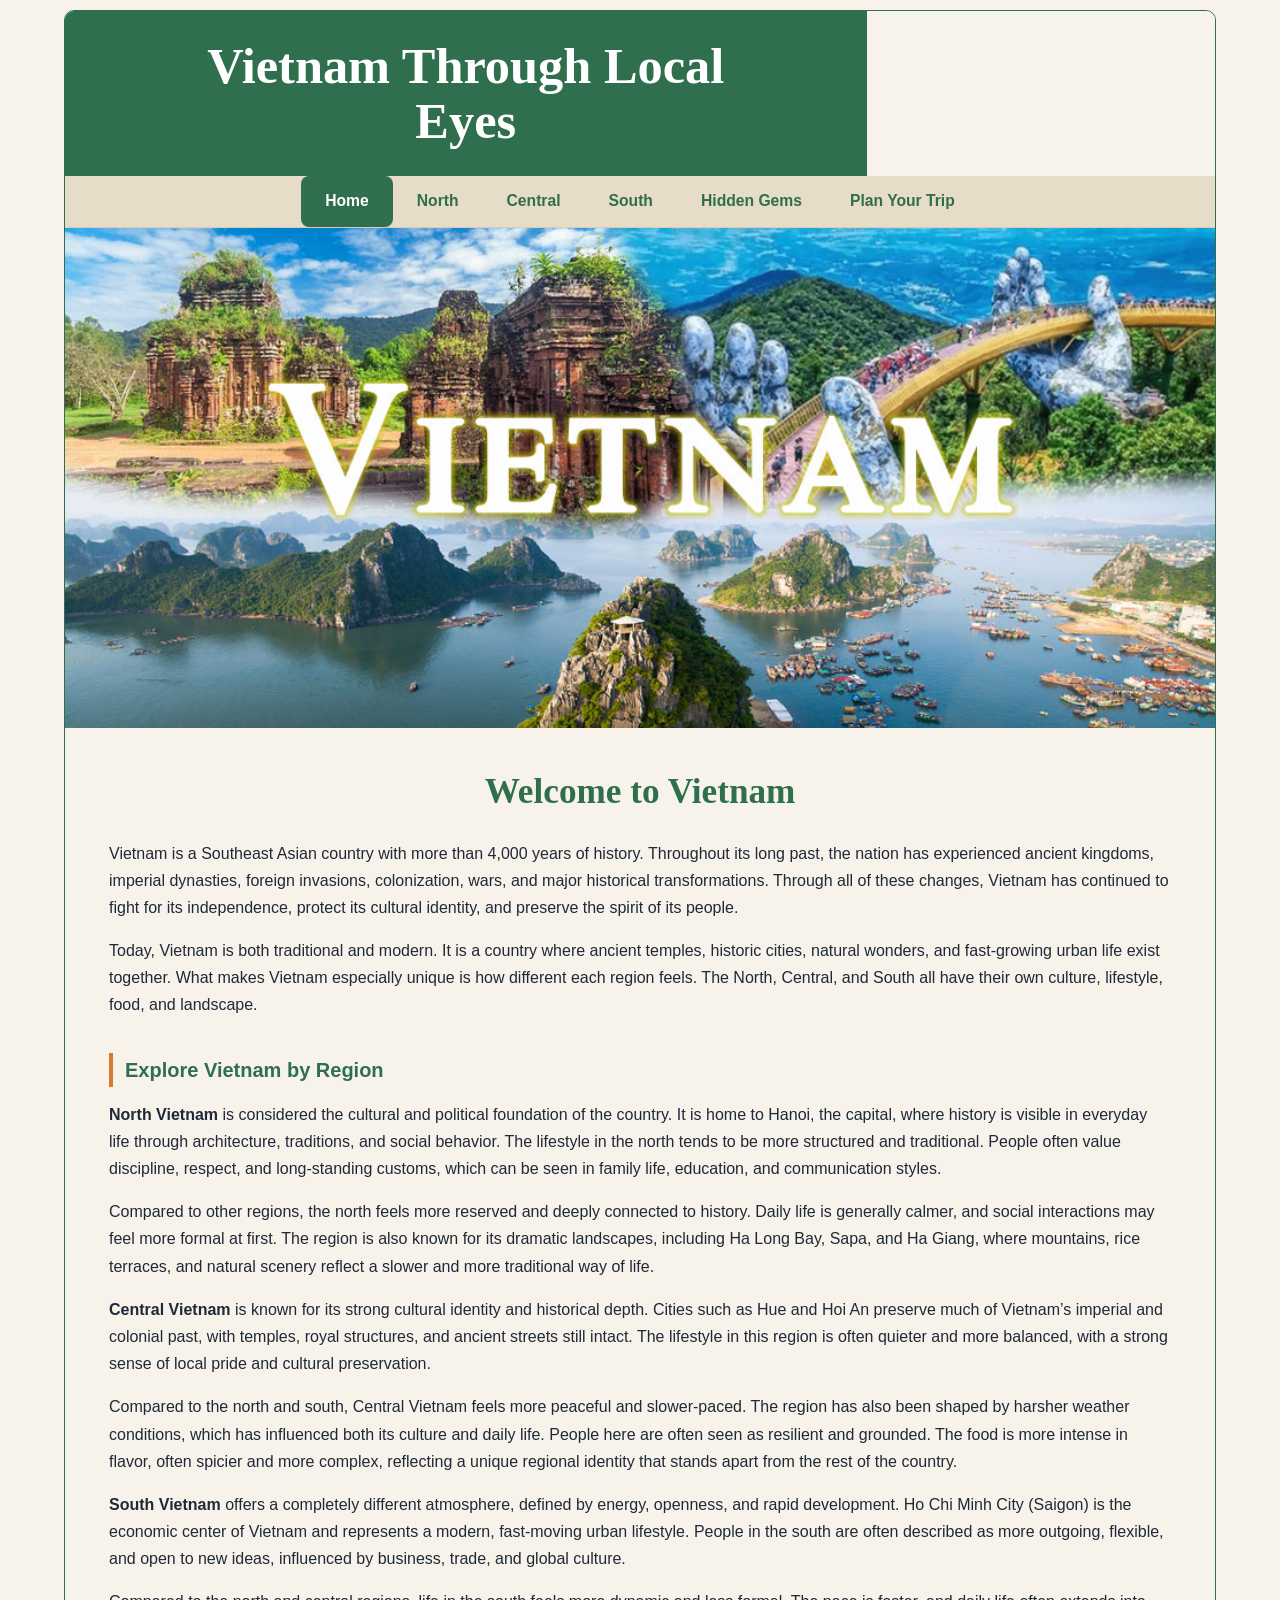
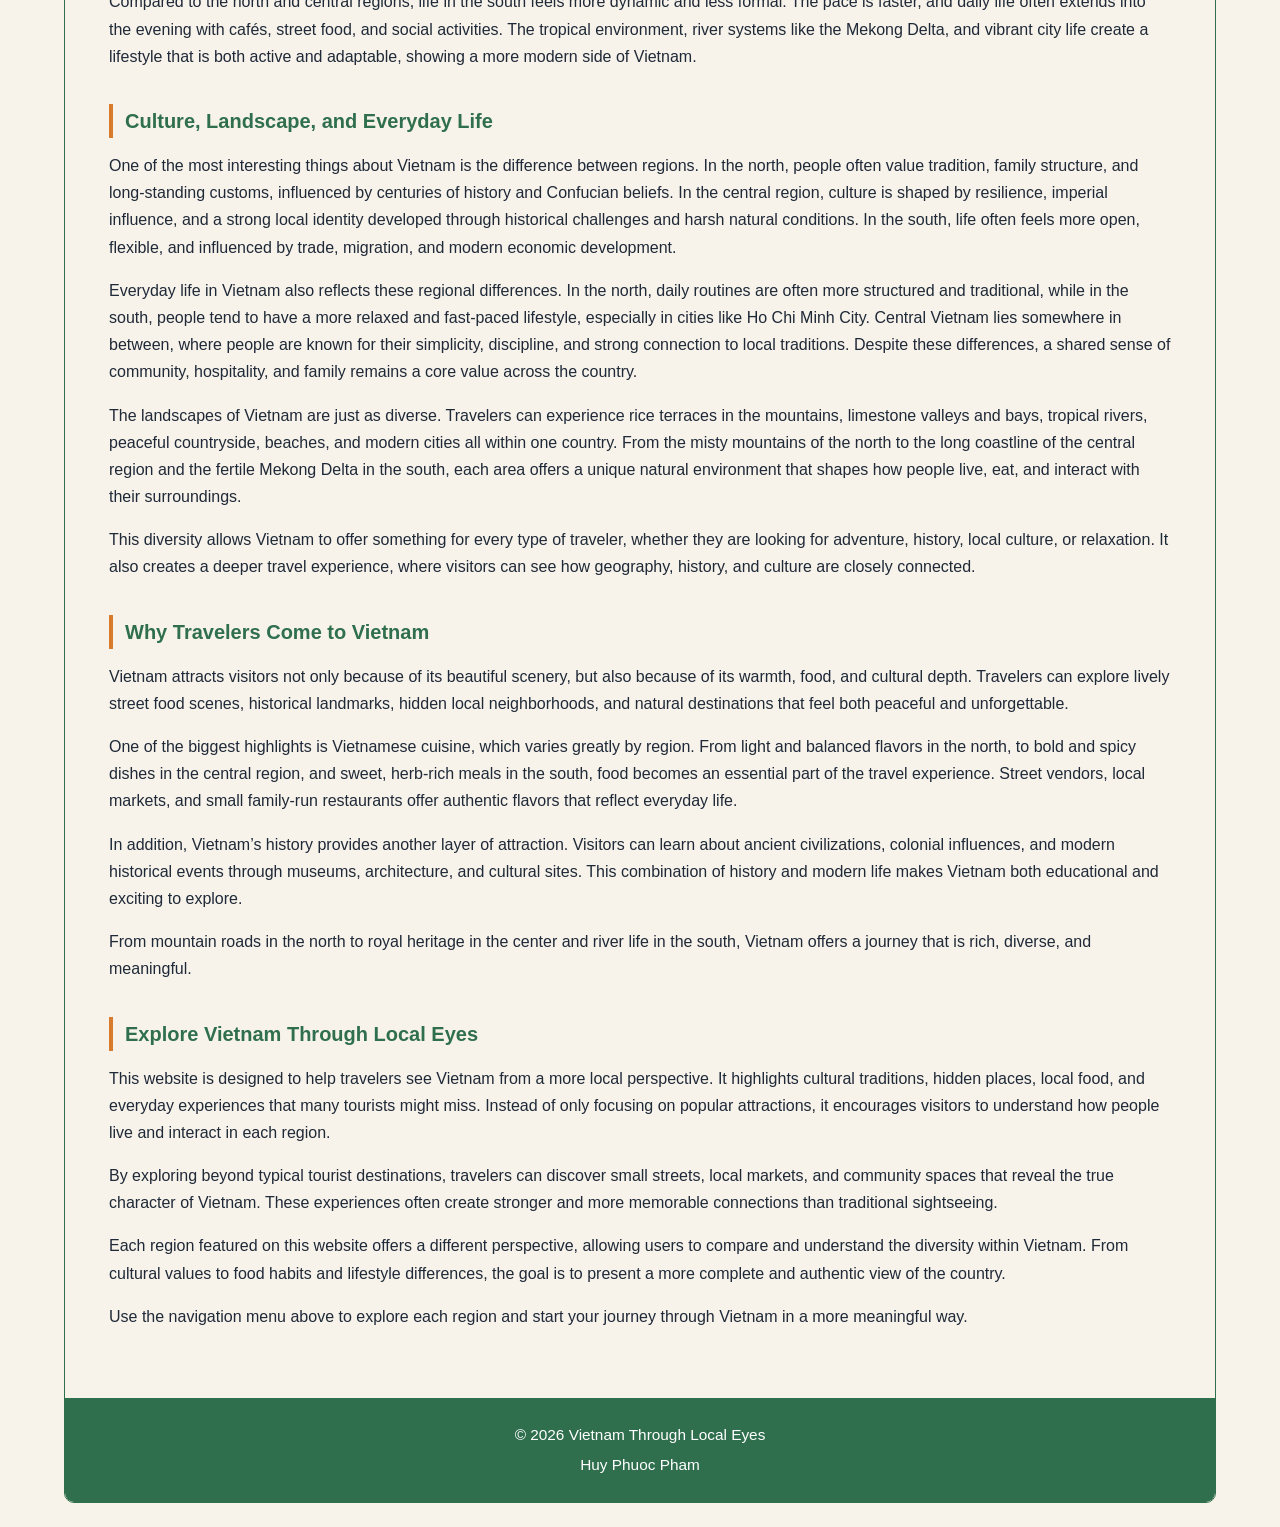
==== index.html @ 22107363 "Update index.html" ====
<!DOCTYPE html>
<html lang="en">
<head>
  <meta charset="UTF-8">
  <meta name="viewport" content="width=device-width, initial-scale=1.0">
  <title>Vietnam Through Local Eyes</title>
  <link rel="stylesheet" href="style.css">
</head>
<body>

  <div id="wrapper">

 <header>
  <div class="banner-text">
    <h1>Vietnam Through Local Eyes</h1>
  </div>
  <div class="banner-image"></div>
</header>
    <nav>
      <ul>
        <li><a href="index.html" class="active">Home</a></li>
        <li><a href="north.html">North</a></li>
        <li><a href="central.html">Central</a></li>
        <li><a href="south.html">South</a></li>
        <li><a href="hidden-gems.html">Hidden Gems</a></li>
        <li><a href="plan-trip.html">Plan Your Trip</a></li>
      </ul>
    </nav>

    <main>
      <div class="hero index-hero"></div>

      <section class="content">
        <h2>Welcome to Vietnam</h2>

        <p>
          Vietnam is a Southeast Asian country with more than 4,000 years of history.
          Throughout its long past, the nation has experienced ancient kingdoms, imperial dynasties,
          foreign invasions, colonization, wars, and major historical transformations.
          Through all of these changes, Vietnam has continued to fight for its independence,
          protect its cultural identity, and preserve the spirit of its people.
        </p>

        <p>
          Today, Vietnam is both traditional and modern. It is a country where ancient temples,
          historic cities, natural wonders, and fast-growing urban life exist together.
          What makes Vietnam especially unique is how different each region feels.
          The North, Central, and South all have their own culture, lifestyle, food, and landscape.
        </p>

        <h3>Explore Vietnam by Region</h3>

<p>
  <strong>North Vietnam</strong> is considered the cultural and political foundation of the country.
  It is home to Hanoi, the capital, where history is visible in everyday life through architecture,
  traditions, and social behavior. The lifestyle in the north tends to be more structured and traditional.
  People often value discipline, respect, and long-standing customs, which can be seen in family life,
  education, and communication styles.
</p>

<p>
  Compared to other regions, the north feels more reserved and deeply connected to history.
  Daily life is generally calmer, and social interactions may feel more formal at first.
  The region is also known for its dramatic landscapes, including Ha Long Bay, Sapa, and Ha Giang,
  where mountains, rice terraces, and natural scenery reflect a slower and more traditional way of life.
</p>


<p>
  <strong>Central Vietnam</strong> is known for its strong cultural identity and historical depth.
  Cities such as Hue and Hoi An preserve much of Vietnam’s imperial and colonial past, with temples,
  royal structures, and ancient streets still intact. The lifestyle in this region is often quieter
  and more balanced, with a strong sense of local pride and cultural preservation.
</p>

<p>
  Compared to the north and south, Central Vietnam feels more peaceful and slower-paced.
  The region has also been shaped by harsher weather conditions, which has influenced both its
  culture and daily life. People here are often seen as resilient and grounded. The food is more
  intense in flavor, often spicier and more complex, reflecting a unique regional identity that
  stands apart from the rest of the country.
</p>


<p>
  <strong>South Vietnam</strong> offers a completely different atmosphere, defined by energy,
  openness, and rapid development. Ho Chi Minh City (Saigon) is the economic center of Vietnam
  and represents a modern, fast-moving urban lifestyle. People in the south are often described
  as more outgoing, flexible, and open to new ideas, influenced by business, trade, and global culture.
</p>

<p>
  Compared to the north and central regions, life in the south feels more dynamic and less formal.
  The pace is faster, and daily life often extends into the evening with cafés, street food,
  and social activities. The tropical environment, river systems like the Mekong Delta, and
  vibrant city life create a lifestyle that is both active and adaptable, showing a more modern
  side of Vietnam.
</p>

       <h3>Culture, Landscape, and Everyday Life</h3>

<p>
  One of the most interesting things about Vietnam is the difference between regions.
  In the north, people often value tradition, family structure, and long-standing customs,
  influenced by centuries of history and Confucian beliefs. In the central region, culture is
  shaped by resilience, imperial influence, and a strong local identity developed through
  historical challenges and harsh natural conditions. In the south, life often feels more open,
  flexible, and influenced by trade, migration, and modern economic development.
</p>

<p>
  Everyday life in Vietnam also reflects these regional differences. In the north, daily routines
  are often more structured and traditional, while in the south, people tend to have a more relaxed
  and fast-paced lifestyle, especially in cities like Ho Chi Minh City. Central Vietnam lies somewhere
  in between, where people are known for their simplicity, discipline, and strong connection to local
  traditions. Despite these differences, a shared sense of community, hospitality, and family remains
  a core value across the country.
</p>

<p>
  The landscapes of Vietnam are just as diverse. Travelers can experience rice terraces in the mountains,
  limestone valleys and bays, tropical rivers, peaceful countryside, beaches, and modern cities all within
  one country. From the misty mountains of the north to the long coastline of the central region and the
  fertile Mekong Delta in the south, each area offers a unique natural environment that shapes how people live,
  eat, and interact with their surroundings.
</p>

<p>
  This diversity allows Vietnam to offer something for every type of traveler, whether they are looking for
  adventure, history, local culture, or relaxation. It also creates a deeper travel experience, where visitors
  can see how geography, history, and culture are closely connected.
</p>


<h3>Why Travelers Come to Vietnam</h3>

<p>
  Vietnam attracts visitors not only because of its beautiful scenery, but also because of its warmth,
  food, and cultural depth. Travelers can explore lively street food scenes, historical landmarks,
  hidden local neighborhoods, and natural destinations that feel both peaceful and unforgettable.
</p>

<p>
  One of the biggest highlights is Vietnamese cuisine, which varies greatly by region. From light and
  balanced flavors in the north, to bold and spicy dishes in the central region, and sweet, herb-rich meals
  in the south, food becomes an essential part of the travel experience. Street vendors, local markets, and
  small family-run restaurants offer authentic flavors that reflect everyday life.
</p>

<p>
  In addition, Vietnam’s history provides another layer of attraction. Visitors can learn about ancient
  civilizations, colonial influences, and modern historical events through museums, architecture, and
  cultural sites. This combination of history and modern life makes Vietnam both educational and exciting
  to explore.
</p>

<p>
  From mountain roads in the north to royal heritage in the center and river life in the south, Vietnam offers
  a journey that is rich, diverse, and meaningful.
</p>


<h3>Explore Vietnam Through Local Eyes</h3>

<p>
  This website is designed to help travelers see Vietnam from a more local perspective. It highlights cultural
  traditions, hidden places, local food, and everyday experiences that many tourists might miss. Instead of only
  focusing on popular attractions, it encourages visitors to understand how people live and interact in each region.
</p>

<p>
  By exploring beyond typical tourist destinations, travelers can discover small streets, local markets, and
  community spaces that reveal the true character of Vietnam. These experiences often create stronger and more
  memorable connections than traditional sightseeing.
</p>

<p>
  Each region featured on this website offers a different perspective, allowing users to compare and understand
  the diversity within Vietnam. From cultural values to food habits and lifestyle differences, the goal is to
  present a more complete and authentic view of the country.
</p>

<p>
  Use the navigation menu above to explore each region and start your journey through Vietnam in a more meaningful way.
</p>
      </section>

      <footer>
        <p>&copy; 2026 Vietnam Through Local Eyes</p>
        <p>Huy Phuoc Pham</p>
      </footer>
    </main>

  </div>

</body>
</html>
---- style.css ----
:root {
  --text: #1f2937;
  --background: #f7f3eb;
  --primary: #2f6f4e;
  --primary-dark: #24563c;
  --secondary: #e6dcc7;
  --accent: #d97b2d;
  --white: #ffffff;
  --border: #d8ccb7;
  --shadow: 0 10px 24px rgba(0, 0, 0, 0.10);
  --shadow-hover: 0 16px 30px rgba(0, 0, 0, 0.16);
  --radius: 16px;
  --radius-small: 12px;
}

/* RESET */
* {
  margin: 0;
  padding: 0;
  box-sizing: border-box;
}

/* BODY */
body {
  background-color: var(--background);
  color: var(--text);
  font-family: Arial, Helvetica, sans-serif;
  line-height: 1.7;
}
body {
    font-size: 18px;
}

.panel p {
    font-size: 17px;
}

h2 {
    font-size: 28px;
}
/* WRAPPER */
#wrapper {
  width: 90%;
  max-width: 1300px;
  margin: 10px auto 24px;
  background-color: var(--background);
  border: 1.5px solid var(--primary);
  border-radius: 10px;
  overflow: hidden;
}

/* HEADER */
header {
  display: grid;
  grid-template-columns: 2.3fr 1fr;
  min-height: 165px;
}

.banner-text {
  background-color: var(--primary);
  color: var(--white);
  display: flex;
  align-items: center;
  justify-content: center;
  padding: 24px 30px;
  text-align: center;
}

.banner-text h1 {
  font-family: Georgia, "Times New Roman", serif;
  font-size: 3.15rem;
  line-height: 1.08;
  font-weight: 700;
  max-width: 620px;
}

.banner-image {
  min-height: 165px;
 background-size: cover ;
  background-position: center center;
  background-repeat: no-repeat;
  background-color: var(--background);
}

/* INDEX HEADER IMAGE */
header .banner-image {
  background-image: url("./Image/Nightlife.jpg"); 
  background-size: cover;
   background-position: center top;
  background-repeat: no-repeat;

}

/* PAGE-SPECIFIC HEADER IMAGES */
.north-banner {
  background-image: url("./Image/hanoibanner.jpg");
 background-size: cover;
   background-position: center top;
  background-repeat: no-repeat;
}

.central-banner {
  background-image: url("./Image/central13.jpg");
 background-size: cover;
  background-position: center center;
  background-repeat: no-repeat;
}

.south-banner {
  background-image: url("./Image/saigon2.jpg");
  background-size: cover;
  background-position: center center;
  background-repeat: no-repeat;
}

.plan-banner {
  background-image: url("./Image/planyoutripbanner.jpg");
  background-size: cover;
  background-position: center center;
  background-repeat: no-repeat;
}

/* NAV */
nav {
  background-color: var(--secondary);
  border-bottom: 1.5px solid var(--border);
}

nav ul {
  list-style: none;
  display: flex;
  justify-content: center;
  align-items: center;
  flex-wrap: wrap;
}

nav ul li a {
  display: block;
  padding: 12px 24px;
  text-decoration: none;
  color: var(--primary);
  font-weight: 700;
  font-size: 0.98rem;
  transition: 0.25s ease;
  border-radius: 8px;
}

nav ul li a:hover {
  color: var(--accent);
}

nav ul li a.active {
  background-color: var(--primary);
  color: var(--white);
}

/* MAIN */
main {
  background-color: var(--background);
}

/* HERO */
.hero {
  width: 100%;
  min-height: 500px;
  background-size: cover;
  background-position: center center;
  background-repeat: no-repeat;
  background-color: var(--background);
}

/* INDEX HERO */
.index-hero {
  background-image: url("./Image/trippic.jpg");
}

/* PAGE HERO OVERRIDES */
.north-hero {
  background-image: url("./Image/hanoibanner.jpg");
background-size: cover;
  background-position: center;
  background-repeat: no-repeat;
}

.central-hero {
  background-image: url("./Image/central5.jpg");
  background-size: cover;
  background-position: center;
  background-repeat: no-repeat;
}

.south-hero {
  background-image: url("./Image/saigon1.jpg");
  background-size: cover;
  background-position: center;
  background-repeat: no-repeat;
}

.trip-hero {
  background-image: url("./Image/trippic.jpg");
  background-size: cover;
  background-position: center center;
  background-repeat: no-repeat;
}

/* CONTENT */
.content {
  padding: 34px 44px 26px;
}

.content h2 {
  text-align: center;
  color: var(--primary);
  font-family: Georgia, "Times New Roman", serif;
  font-size: 2.2rem;
  margin-bottom: 18px;
}

.content h3 {
  color: var(--primary);
  font-size: 1.25rem;
  margin-top: 34px;
  margin-bottom: 14px;
  padding-left: 12px;
  border-left: 4px solid var(--accent);
}

.content h4 {
  color: var(--primary);
  font-size: 1.15rem;
  margin-bottom: 10px;
}

.content p {
  font-size: 1rem;
  margin-bottom: 16px;
}

.intro-text {
  font-size: 1.04rem;
}

.section-title {
  color: var(--primary);
  font-size: 1.25rem;
  margin-top: 34px;
  margin-bottom: 14px;
  padding-left: 12px;
  border-left: 4px solid var(--accent);
}

/* REGION BLOCKS FOR INDEX */
.region-block {
  display: grid;
  grid-template-columns: 1.2fr 1fr;
  gap: 30px;
  margin: 36px 0;
  align-items: center;
}

.region-block.reverse {
  grid-template-columns: 1fr 1.2fr;
}

.region-block.reverse .region-text {
  order: 2;
}

.region-block.reverse .region-image {
  order: 1;
}

.region-image {
  width: 100%;
  aspect-ratio: 4 / 3;
  background-size: cover;
  background-position: center center;
  background-repeat: no-repeat;
  background-color: #ffffff;
  border: 1px solid var(--border);
  border-radius: var(--radius);
  box-shadow: var(--shadow);
  transition: box-shadow 0.35s ease;
  padding: 10px;
}

.region-image:hover {
  box-shadow: var(--shadow-hover);
}

.north-preview {
  background-image: url("./Image/North2.jpg");
}

.central-preview {
  background-image: url("./Image/central5.jpg");
}

.south-preview {
  background-image: url("./Image/Ho-Chi-Minh-City.jpg");
}

/* IMAGE LAYOUTS */
.image-grid-two,
.image-grid-three {
  display: grid;
  gap: 20px;
  margin: 24px 0 14px;
}

.image-grid-two {
  grid-template-columns: repeat(2, 1fr);
}

.image-grid-three {
  grid-template-columns: repeat(3, 1fr);
}

.feature-photo {
  margin: 26px 0 14px;
}

.photo-card {
  background-color: #fbf8f1;
  border: 1px solid var(--border);
  padding: 12px;
  border-radius: var(--radius);
  box-shadow: var(--shadow);
  transition: transform 0.35s ease, box-shadow 0.35s ease;
}

.photo-card:hover {
  transform: translateY(-4px);
  box-shadow: var(--shadow-hover);
}

.img-box {
  width: 100%;
  background-size: cover;
  background-position: center center;
  background-repeat: no-repeat;
  border: 1px solid var(--border);
  background-color: #ffffff;
  border-radius: var(--radius-small);
}

.photo-card:hover .img-box,
.feature-photo:hover .img-box {
  transform: none;
}

.image-grid-two .img-box,
.image-grid-three .img-box {
  aspect-ratio: 4 / 3;
  min-height: 260px;
}

.tall-img {
  aspect-ratio: 3 / 4;
  min-height: 420px;
}

.large-img {
  aspect-ratio: 16 / 9;
  min-height: 460px;
  width: 100%;
  display: block;
  border-radius: var(--radius);
  box-shadow: var(--shadow);
}

.feature-photo .img-box {
  border-radius: var(--radius);
  box-shadow: var(--shadow);
}

.image-caption {
  margin-top: 10px;
  font-size: 0.95rem;
  color: #374151;
}

.center-caption {
  text-align: center;
  max-width: 900px;
  margin: 10px auto 0;
}

/* IMAGE BREAKS */
.image-break {
  margin: 30px 0;
}

.image-break img {
  display: block;
  width: 100%;
  height: auto;
  border-radius: var(--radius);
  box-shadow: var(--shadow);
  border: 1px solid var(--border);
}

/* FOOTER */
footer {
  text-align: center;
  background-color: var(--primary);
  color: var(--white);
  padding: 20px 15px;
  margin-top: 26px;
}

footer p {
  margin: 4px 0;
  font-size: 0.96rem;
}

/* NORTH PAGE IMAGES */
.hanoi1 {
  background-image: url("./Image/hanoi1.jpg");
}

.hanoi2 {
  background-image: url("./Image/hanoi2.jpeg");
}

.hanoi3 {
  background-image: url("./Image/hanoi3.jpg");
}

.cityview {
  background-image: url("./Image/vietnam4.jpg");
}

.north2 {
  background-image: url("./Image/North2.jpg");
}

.north3 {
  background-image: url("./Image/north3.jpg");
}

.north4 {
  background-image: url("./Image/north4.jpg");
}

.north5 {
  background-image: url("./Image/north5.jpg");
}

.north6 {
  background-image: url("./Image/north6.jpeg");
}

.food-main {
  background-image: url("./Image/hanoifood.jpg");
}

.food2 {
  background-image: url("./Image/hanoifood2.jpg");
}

.food3 {
  background-image: url("./Image/hanoifood3.jpg");
}

.food-compare {
  background-image: url("./Image/hanoifood4.jpg");
  background-size: contain;
  background-position: center center;
  background-repeat: no-repeat;
}


/* History */
.central-temple {
  background-image: url("./Image/central12.jpg"); 
}

.central-hue {
  background-image: url("./Image/central10.jpg"); 
}

/* Food */
.central-food-main {
  background-image: url("./Image/haisan.jpg"); 
}

.central-food2 {
  background-image: url("./Image/bunbohue.jpg");
}

.central-food3 {
  background-image: url("./Image/myquang.jpg");  
}

.central-banhxeo {
  background-image: url("./Image/banhxeo.jpg"); 
}

/* Exploration */
.central3 {
  background-image: url("./Image/central3.jpg"); /
}

.central9 {
  background-image: url("./Image/central9.jpg");
}

.central13 {
  background-image: url("./Image/central13.jpg"); 
}


/* SOUTH PAGE IMAGES */
.saigon-history {
  background-image: url("./Image/saigon5.jpg");
}

.saigon-growth {
  background-image: url("./Image/saigon7.jpg");
}

.saigon-growth-extra {
  background-image: url("./Image/saigon10.jpg");
}

.saigon-daily-life {
  background-image: url("./Image/saigon4.jpg");
}

.saigon-breakfast {
  background-image: url("./Image/saigonbreakfast.jpg");
}

.saigon-lunch {
  background-image: url("./Image/saigonlunch.jpg");
}

.saigon-food-noodle {
  background-image: url("./Image/saigonfood1.jpg");
}

.saigon-food-rice {
  background-image: url("./Image/saigonfood2.jpeg");
}

.saigon-food-hotpot {
  background-image: url("./Image/saigonfood4.jpeg");
}

.saigon-famous-place {
  background-image: url("./Image/saigon9.jpg");
}
.saigon-famous-place-extra {
  background-image: url("./Image/saigon10.jpg");
}

.dinhdoclap {
  background-image: url("./Image/saigon8.jpg");
}

/* HIDDEN GEMS PAGE */
/* HIDDEN GEMS PAGE DESIGN */
.hidden-intro {
  margin-bottom: 35px;
}

.region-hidden-section {
  margin-top: 45px;
}

.gem-panel-grid {
  display: grid;
  grid-template-columns: repeat(3, 1fr);
  gap: 22px;
  margin-top: 25px;
}

.gem-panel {
  min-height: 330px;
  border-radius: 14px;
  overflow: hidden;
  background-size: cover;
  background-position: center;
  position: relative;
  box-shadow: 0 8px 20px rgba(0, 0, 0, 0.18);
  display: flex;
  align-items: flex-end;
}

.gem-panel::before {
  content: "";
  position: absolute;
  inset: 0;
  background: linear-gradient(to top, rgba(0, 0, 0, 0.78), rgba(0, 0, 0, 0.15));
}

.gem-panel-text {
  position: relative;
  z-index: 2;
  color: white;
  padding: 22px;
}

.gem-tag {
  display: inline-block;
  background-color: var(--accent);
  color: white;
  padding: 5px 10px;
  border-radius: 20px;
  font-size: 0.78rem;
  font-weight: bold;
  margin-bottom: 8px;
}

.gem-panel h4 {
  font-size: 1.35rem;
  margin-bottom: 8px;
  color: white;
}

.gem-panel p {
  color: #f5f1e8;
  font-size: 0.95rem;
  line-height: 1.5;
}
.gem-panel {
  position: relative;
  height: 250px;
  border-radius: 12px;
  overflow: hidden;
  background-size: cover;
  background-position: center;
  cursor: pointer;
}

/* DARK OVERLAY */
.gem-panel::after {
  content: "";
  position: absolute;
  inset: 0;
  background: rgba(0,0,0,0.4);
  transition: 0.3s;
}

/* TEXT CONTAINER */
.gem-panel-text {
  position: absolute;
  bottom: 0;
  padding: 15px;
  color: white;
  z-index: 2;
  width: 100%;
  transition: 0.4s;
}

/* DESCRIPTION HIDDEN */
.gem-panel-text p {
  opacity: 0;
  max-height: 0;
  overflow: hidden;
  transition: 0.4s ease;
}

/* HOVER / CLICK EFFECT */
.gem-panel:hover::after,
.gem-panel:active::after {
  background: rgba(0,0,0,0.7);
}

.gem-panel:hover .gem-panel-text,
.gem-panel:active .gem-panel-text {
  transform: translateY(-10px);
}

.gem-panel:hover p,
.gem-panel:active p {
  opacity: 1;
  max-height: 200px;
}
/* NORTH HIDDEN GEM IMAGES */
.north-gem-hanoi-hidden {
  background-image: url("./Image/hiddengem-hanoi.jpg");
}

.north-gem-food-overview {
  background-image: url("./Image/hiddengem-hanoifood5.jpg");
}

.north-gem-bunrieu {
  background-image: url("./Image/hiddengem-hanoifood4.jpg");
}

.north-gem-chaca {
  background-image: url("./Image/hiddengem-hanoifood3.jpg");
}

.north-gem-pho-local {
  background-image: url("./Image/hiddengem-hanoifood2.jpg");
}

.north-gem-phongnha {
  background-image: url("./Image/hiddengem-northregion1.jpg");
}

.north-gem-bangioc {
  background-image: url("./Image/hiddengem-northregion3.jpg");
}

.north-gem-mountain-road {
  background-image: url("./Image/hiddengem-northregion2.jpg");
}

.north-gem-babe {
  background-image: url("./Image/hiddengem-northregion4.jpg");
}

.north-gem-cathedral-cafe {
  background-image: url("./Image/hiddengem-hanoi3.jpg");
}

.north-gem-hidden-bar {
  background-image: url("./Image/hiddengem-hanoi2.jpg");
}

.north-gem-village-life {
  background-image: url("./Image/hiddengem-northregion.jpg");
}
/* CENTRAL HIDDEN GEM IMAGES */
.central-gem-food-overview {
  background-image: url("./Image/hiddemgem-centralfood.jpg");
}

.central-gem-trang-an {
  background-image: url("./Image/hiddengem-central5.jpg");
}

.central-gem-island {
  background-image: url("./Image/hiddengem-central4.jpg");
}

.central-gem-hue-citadel {
  background-image: url("./Image/hiddengem-central6.jpg");
}

.central-gem-waterfall {
  background-image: url("./Image/hiddengem-central3.jpg");
}

.central-gem-fishing-village {
  background-image: url("./Image/hiddengem-central2.jpg");
}

.central-gem-mi-quang {
  background-image: url("./Image/hiddemgem-centralfood5.jpg");
}

.central-gem-central-food {
  background-image: url("./Image/hiddemgem-centralfood4.jpg");
}

.central-gem-seafood {
  background-image: url("./Image/hiddemgem-centralfood3.jpg");
}

.central-gem-local-feast {
  background-image: url("./Image/hiddemgem-centralfood2.jpg");
}

.central-gem-rock-coast {
  background-image: url("./Image/hiddengem-central.jpg");
}
/* SOUTH HIDDEN GEMS */

.south-gem-streetfood {
  background-image: url("./Image/hiddemgem-south15.jpg");
}

.south-gem-seafood {
  background-image: url("./Image/hiddemgem-south14.jpg");
}

.south-gem-food-variety {
  background-image: url("./Image/hiddemgem-south16.jpg");
}

.south-gem-breakfast {
  background-image: url("./Image/hiddemgem-south17.jpg");
}

.south-gem-dining {
  background-image: url("./Image/hiddemgem-south13.jpg");
}

.south-gem-nightlife {
  background-image: url("./Image/hiddemgem-south12.jpg");
}

.south-gem-bar {
  background-image: url("./Image/hiddemgem-south10.jpg");
}

.south-gem-rooftop {
  background-image: url("./Image/hiddemgem-south11.jpg");
}

.south-gem-phuquoc {
  background-image: url("./Image/hiddemgem-south4.jpg");
}

.south-gem-waterfall {
  background-image: url("./Image/hiddemgem-south5.jpg");
}

.south-gem-dalat {
  background-image: url("./Image/hiddemgem-south7.jpg");
}

.south-gem-floating {
  background-image: url("./Image/hiddemgem-south6.jpg");
}

.south-gem-mekong {
  background-image: url("./Image/hiddemgem-south2.jpg");
}

.south-gem-island {
  background-image: url("./Image/hiddemgem-south3.jpg");
}

.south-gem-coast {
  background-image: url("./Image/hiddemgem-south.jpg");
}

.south-gem-bodega {
  background-image: url("./Image/hiddemgem-south8.jpg");
}

.south-gem-bar2 {
  background-image: url("./Image/hiddemgem-south9.jpg");
}

.south-gem-party {
  background-image: url("./Image/hiddemgem-south19.jpg");
}

.south-gem-nightcity {
  background-image: url("./Image/hiddemgem-south18.jpg");
}
@media (max-width: 900px) {
  .gem-panel-grid {
    grid-template-columns: repeat(2, 1fr);
  }
}

@media (max-width: 600px) {
  .gem-panel-grid {
    grid-template-columns: 1fr;
  }
}
/* RESPONSIVE */
@media (max-width: 900px) {
  .gem-panel-grid {
    grid-template-columns: repeat(2, 1fr);
  }
}

@media (max-width: 650px) {
  .gem-panel-grid {
    grid-template-columns: 1fr;
  }

  .gem-panel {
    min-height: 240px;
  }
}

/* VIDEO SECTION */
.video-section {
  margin: 42px 0 18px;
}

.video-card {
  background-color: #fbf8f1;
  border: 1px solid var(--border);
  padding: 14px;
  border-radius: var(--radius);
  box-shadow: var(--shadow);
}

.video-card iframe {
  width: 100%;
  aspect-ratio: 16 / 9;
  border: none;
  border-radius: var(--radius-small);
  box-shadow: var(--shadow);
}

.video-caption {
  margin-top: 12px;
  font-size: 0.95rem;
  color: #374151;
  text-align: center;
}

/* PLAN YOUR TRIP FORM */
.trip-form {
  margin-top: 20px;
  background-color: #fbf8f1;
  border: 1px solid var(--border);
  border-radius: var(--radius);
  padding: 24px;
  box-shadow: var(--shadow);
}

.form-row {
  display: flex;
  flex-direction: column;
  margin-bottom: 18px;
}

.form-row label {
  font-weight: 700;
  color: var(--primary);
  margin-bottom: 8px;
}

.form-row input,
.form-row select,
.form-row textarea {
  padding: 12px 14px;
  border: 1px solid var(--border);
  border-radius: 10px;
  font-size: 1rem;
  font-family: Arial, Helvetica, sans-serif;
  background-color: #ffffff;
}

.form-row textarea {
  resize: vertical;
}

.checkbox-group {
  display: grid;
  grid-template-columns: repeat(2, minmax(140px, 1fr));
  gap: 10px 18px;
  padding: 6px 0;
}

.checkbox-group label {
  font-weight: 400;
  color: var(--text);
  margin-bottom: 0;
  display: flex;
  align-items: center;
  gap: 8px;
}

.form-row button {
  background-color: var(--primary);
  color: var(--white);
  border: none;
  padding: 12px 18px;
  border-radius: 10px;
  font-size: 1rem;
  font-weight: 700;
  cursor: pointer;
  transition: 0.25s ease;
}

.form-row button:hover {
  background-color: var(--accent);
}

/* RESPONSIVE */
@media (max-width: 1100px) {
  .content {
    padding: 30px 28px 22px;
  }

  .banner-text h1 {
    font-size: 2.7rem;
  }

  .hero {
    min-height: 330px;
  }

  .large-img {
    min-height: 360px;
  }

  .tall-img {
    min-height: 360px;
  }
}

@media (max-width: 900px) {
  header {
    grid-template-columns: 1fr;
  }

  .banner-text {
    min-height: 140px;
    padding: 24px 18px;
  }

  .banner-image {
    min-height: 190px;
  }

  .image-grid-two,
  .image-grid-three,
  .region-block,
  .region-block.reverse {
    grid-template-columns: 1fr;
  }

  .region-block.reverse .region-text,
  .region-block.reverse .region-image {
    order: unset;
  }

  .hero {
    min-height: 280px;
  }

  .content h2 {
    font-size: 1.9rem;
  }

  .image-grid-two .img-box,
  .image-grid-three .img-box {
    min-height: 240px;
  }
}

@media (max-width: 700px) {
  #wrapper {
    width: 95%;
  }

  .checkbox-group {
    grid-template-columns: 1fr;
  }

  .banner-text h1 {
    font-size: 2.15rem;
  }

  nav ul li a {
    padding: 11px 14px;
    font-size: 0.93rem;
  }

  .content {
    padding: 24px 18px 18px;
  }

  .content h3 {
    font-size: 1.1rem;
  }

  .hero {
    min-height: 220px;
  }

  .image-grid-two .img-box,
  .image-grid-three .img-box {
    aspect-ratio: 4 / 3;
    min-height: 210px;
  }

  .tall-img {
    aspect-ratio: 3 / 4;
    min-height: 280px;
  }

  .large-img {
    min-height: 260px;
  }

  .region-image {
    aspect-ratio: 4 / 3;
    min-height: 220px;
  }
}
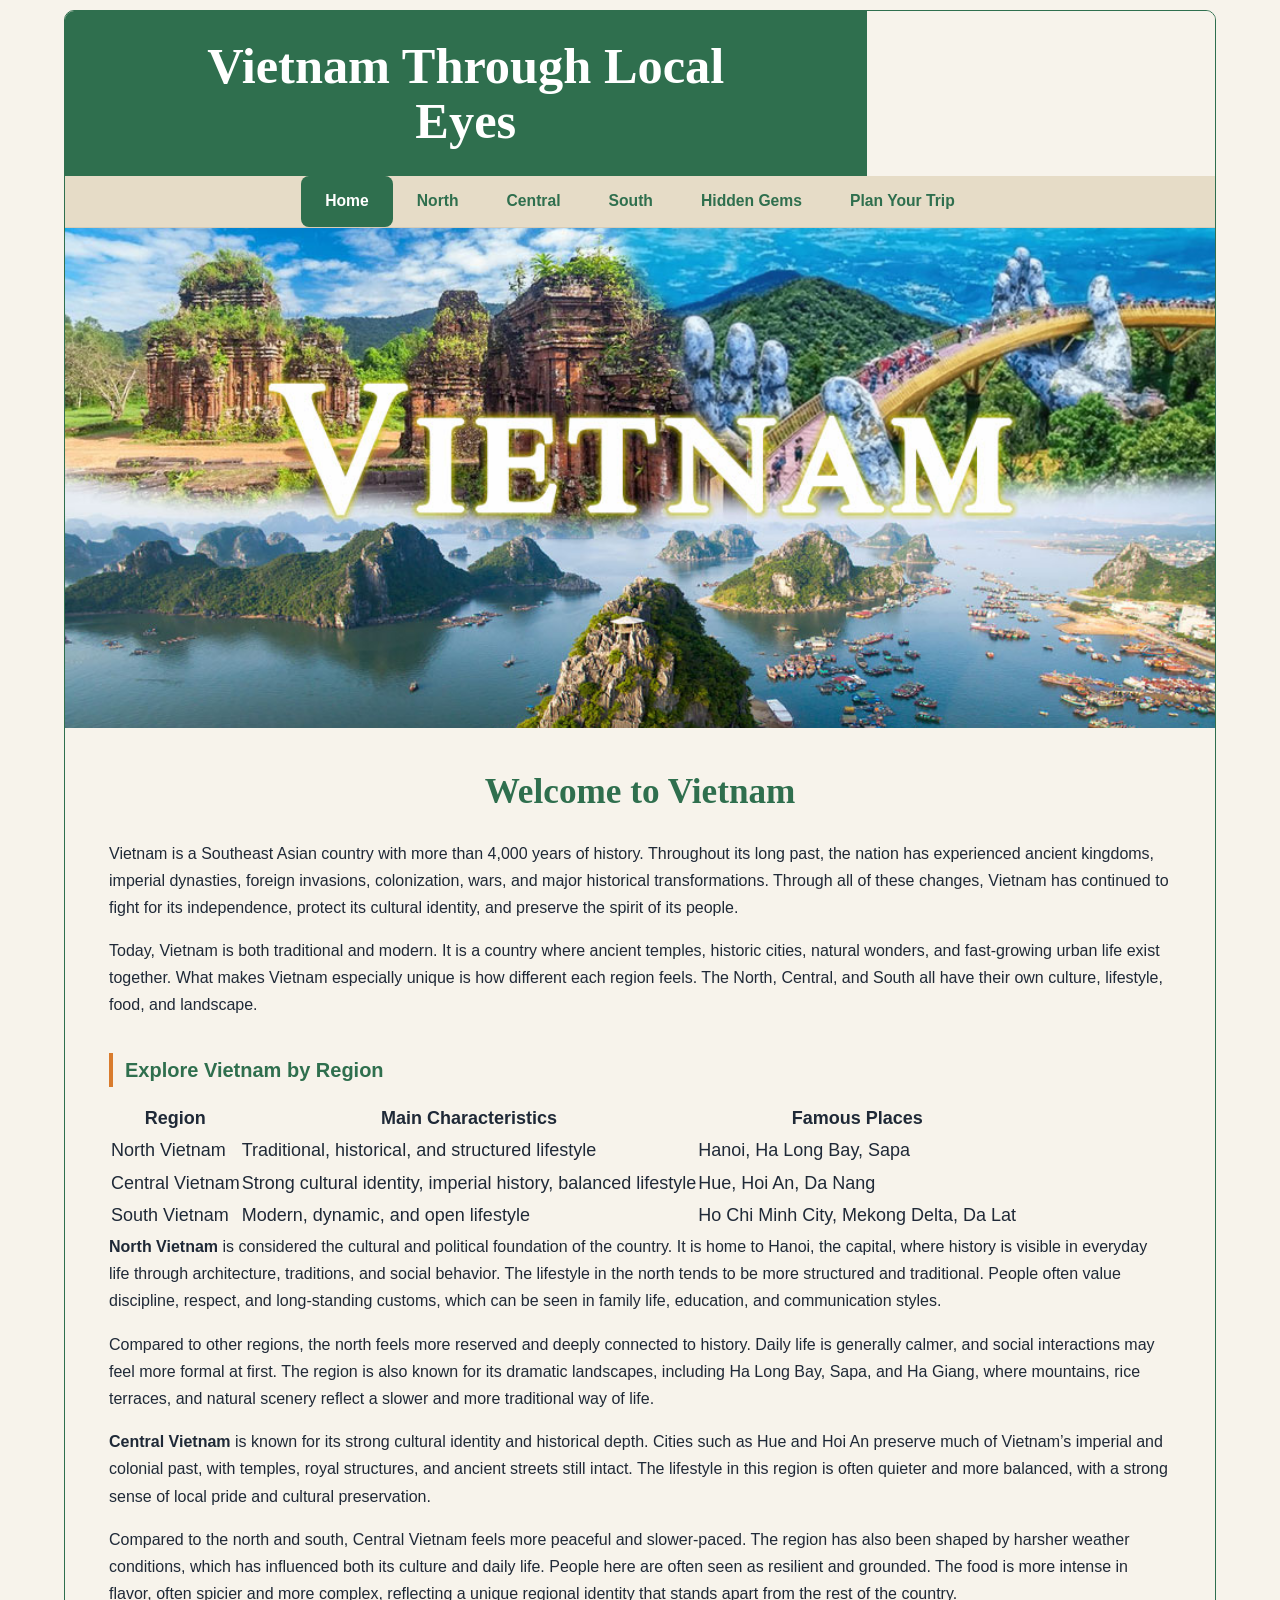
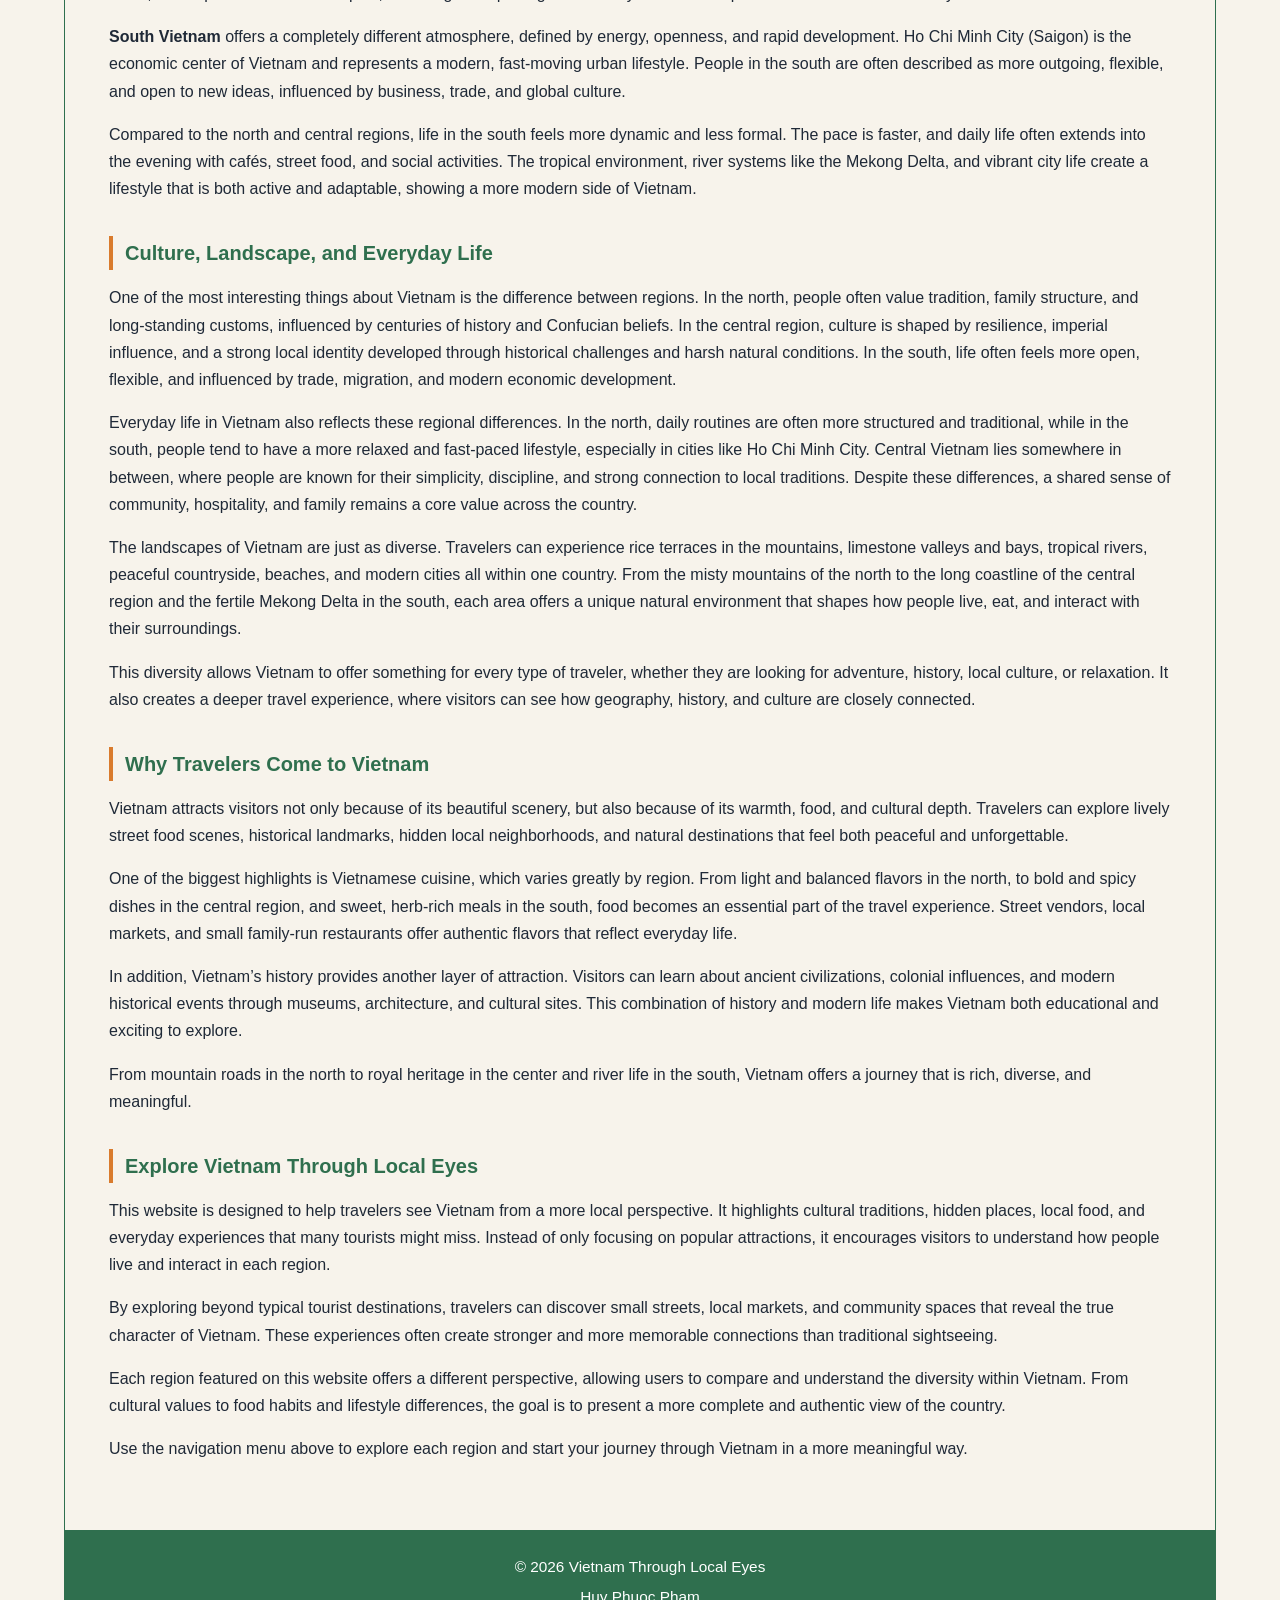
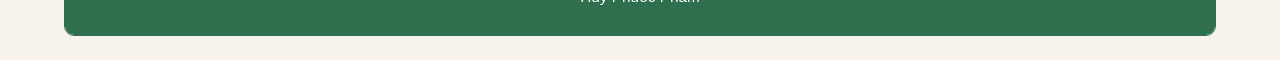
==== commit 171d1f4a: "Add region table for exploring Vietnam Added a table to explore different regions of Vietnam with th" ====
--- a/index.html
+++ b/index.html
@@ -49,7 +49,31 @@
         </p>
 
         <h3>Explore Vietnam by Region</h3>
-
+<table class="region-table">
+  <tr>
+    <th>Region</th>
+    <th>Main Characteristics</th>
+    <th>Famous Places</th>
+  </tr>
+
+  <tr>
+    <td>North Vietnam</td>
+    <td>Traditional, historical, and structured lifestyle</td>
+    <td>Hanoi, Ha Long Bay, Sapa</td>
+  </tr>
+
+  <tr>
+    <td>Central Vietnam</td>
+    <td>Strong cultural identity, imperial history, balanced lifestyle</td>
+    <td>Hue, Hoi An, Da Nang</td>
+  </tr>
+
+  <tr>
+    <td>South Vietnam</td>
+    <td>Modern, dynamic, and open lifestyle</td>
+    <td>Ho Chi Minh City, Mekong Delta, Da Lat</td>
+  </tr>
+</table>
 <p>
   <strong>North Vietnam</strong> is considered the cultural and political foundation of the country.
   It is home to Hanoi, the capital, where history is visible in everyday life through architecture,
--- a/style.css
+++ b/style.css
@@ -509,7 +509,10 @@
 .central13 {
   background-image: url("./Image/central13.jpg"); 
 }
-
+.large-two .img-box {
+  aspect-ratio: 16 / 9;
+  min-height: 380px;
+}
 
 /* SOUTH PAGE IMAGES */
 .saigon-history {
@@ -558,7 +561,21 @@
 .dinhdoclap {
   background-image: url("./Image/saigon8.jpg");
 }
-
+.south3 {
+  background-image: url("./Image/southvietnam5.jpg");
+}
+
+.south4 {
+  background-image: url("./Image/southvietnam4.jpg");
+}
+
+.south2 {
+  background-image: url("./Image/southvietnam2.jpg");
+}
+
+.south1 {
+  background-image: url("./Image/southvietnam1.jpg");
+}
 /* HIDDEN GEMS PAGE */
 /* HIDDEN GEMS PAGE DESIGN */
 .hidden-intro {
@@ -571,7 +588,7 @@
 
 .gem-panel-grid {
   display: grid;
-  grid-template-columns: repeat(3, 1fr);
+  grid-template-columns: repeat(2, 1fr);
   gap: 22px;
   margin-top: 25px;
 }
@@ -626,20 +643,24 @@
 }
 .gem-panel {
   position: relative;
-  height: 250px;
+  height: 360px;
   border-radius: 12px;
   overflow: hidden;
   background-size: cover;
   background-position: center;
   cursor: pointer;
 }
-
+@media (max-width: 768px) {
+  .gem-panel-grid {
+    grid-template-columns: 1fr;
+  }
+}
 /* DARK OVERLAY */
 .gem-panel::after {
   content: "";
   position: absolute;
   inset: 0;
-  background: rgba(0,0,0,0.4);
+  background: rgba(0,0,0,0.2);
   transition: 0.3s;
 }
 
@@ -695,7 +716,7 @@
   background-image: url("./Image/hiddengem-hanoifood3.jpg");
 }
 
-.north-gem-pho-local {
+.north-gem-buncha {
   background-image: url("./Image/hiddengem-hanoifood2.jpg");
 }
 
@@ -847,6 +868,7 @@
 .south-gem-nightcity {
   background-image: url("./Image/hiddemgem-south18.jpg");
 }
+
 @media (max-width: 900px) {
   .gem-panel-grid {
     grid-template-columns: repeat(2, 1fr);
@@ -875,9 +897,9 @@
   }
 }
 
-/* VIDEO SECTION */
+/* VIDEO DESIGN */
 .video-section {
-  margin: 42px 0 18px;
+  margin: 40px 0 20px;
 }
 
 .video-card {
@@ -888,21 +910,20 @@
   box-shadow: var(--shadow);
 }
 
-.video-card iframe {
+.video-card video {
   width: 100%;
-  aspect-ratio: 16 / 9;
-  border: none;
+  height: auto;
   border-radius: var(--radius-small);
   box-shadow: var(--shadow);
+  display: block;
 }
 
 .video-caption {
-  margin-top: 12px;
+  margin-top: 10px;
   font-size: 0.95rem;
   color: #374151;
   text-align: center;
 }
-
 /* PLAN YOUR TRIP FORM */
 .trip-form {
   margin-top: 20px;
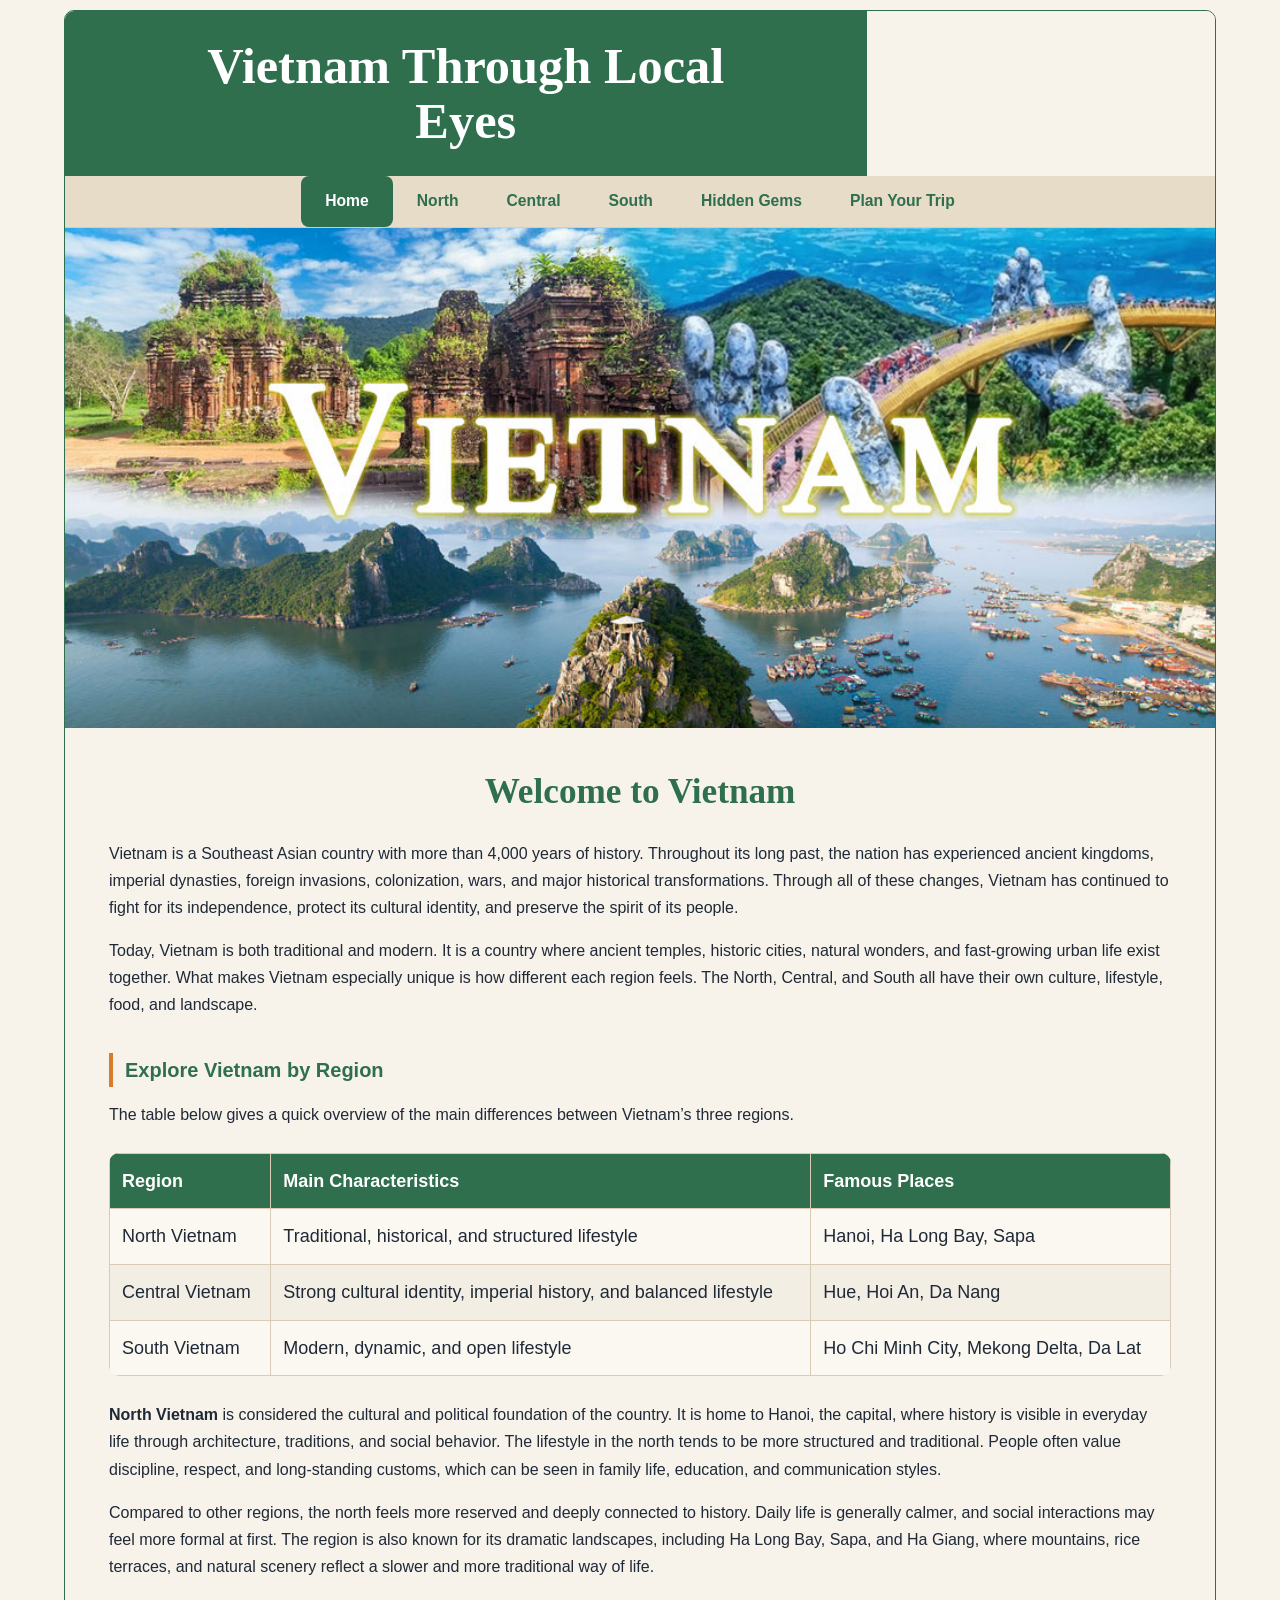
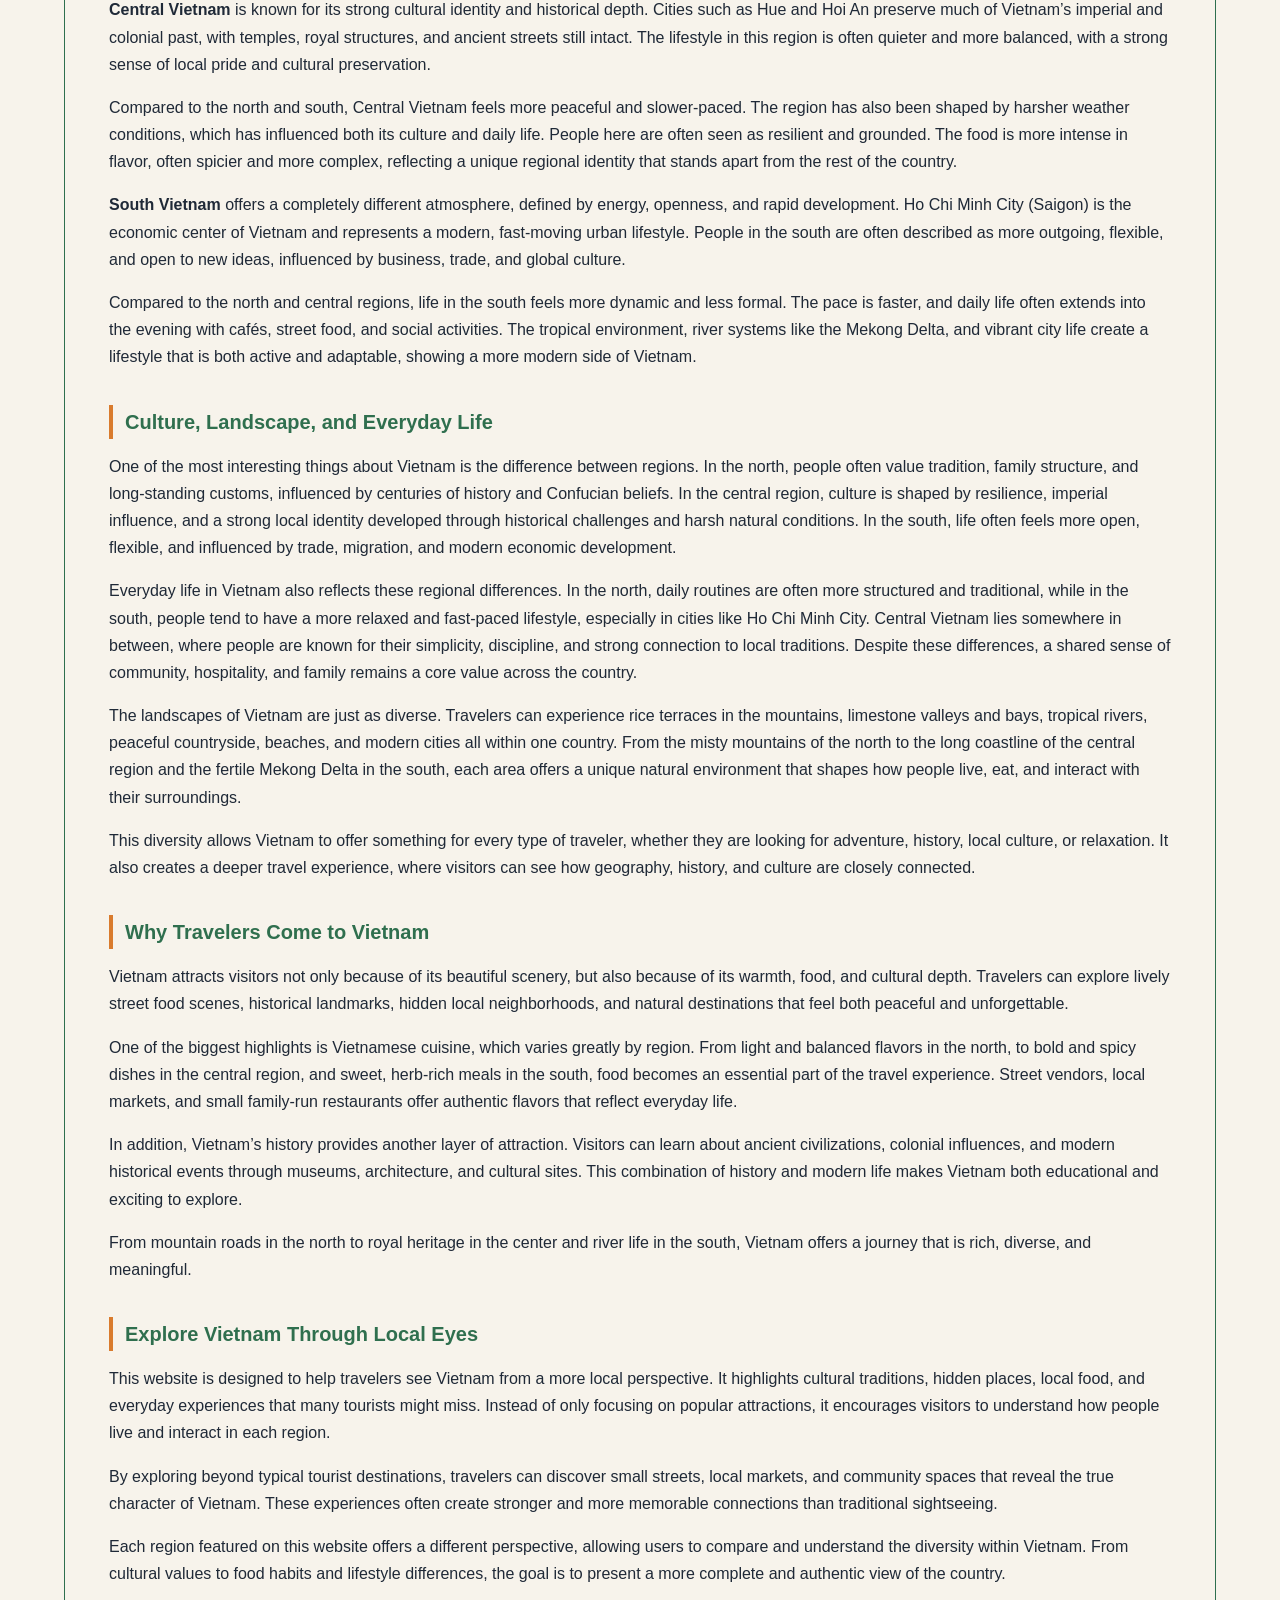
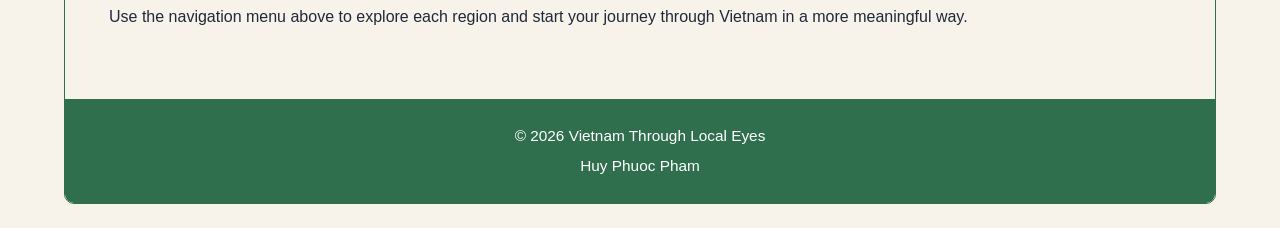
==== commit 4f540aab: "Add table comparing Vietnam's regions Added a table to compare the main characteristics and famous p" ====
--- a/index.html
+++ b/index.html
@@ -49,30 +49,39 @@
         </p>
 
         <h3>Explore Vietnam by Region</h3>
+
+<p>
+  The table below gives a quick overview of the main differences between Vietnam’s three regions.
+</p>
+
 <table class="region-table">
-  <tr>
-    <th>Region</th>
-    <th>Main Characteristics</th>
-    <th>Famous Places</th>
-  </tr>
-
-  <tr>
-    <td>North Vietnam</td>
-    <td>Traditional, historical, and structured lifestyle</td>
-    <td>Hanoi, Ha Long Bay, Sapa</td>
-  </tr>
-
-  <tr>
-    <td>Central Vietnam</td>
-    <td>Strong cultural identity, imperial history, balanced lifestyle</td>
-    <td>Hue, Hoi An, Da Nang</td>
-  </tr>
-
-  <tr>
-    <td>South Vietnam</td>
-    <td>Modern, dynamic, and open lifestyle</td>
-    <td>Ho Chi Minh City, Mekong Delta, Da Lat</td>
-  </tr>
+  <thead>
+    <tr>
+      <th>Region</th>
+      <th>Main Characteristics</th>
+      <th>Famous Places</th>
+    </tr>
+  </thead>
+
+  <tbody>
+    <tr>
+      <td>North Vietnam</td>
+      <td>Traditional, historical, and structured lifestyle</td>
+      <td>Hanoi, Ha Long Bay, Sapa</td>
+    </tr>
+
+    <tr>
+      <td>Central Vietnam</td>
+      <td>Strong cultural identity, imperial history, and balanced lifestyle</td>
+      <td>Hue, Hoi An, Da Nang</td>
+    </tr>
+
+    <tr>
+      <td>South Vietnam</td>
+      <td>Modern, dynamic, and open lifestyle</td>
+      <td>Ho Chi Minh City, Mekong Delta, Da Lat</td>
+    </tr>
+  </tbody>
 </table>
 <p>
   <strong>North Vietnam</strong> is considered the cultural and political foundation of the country.
--- a/style.css
+++ b/style.css
@@ -90,7 +90,30 @@
   background-repeat: no-repeat;
 
 }
-
+.region-table {
+  width: 100%;
+  border-collapse: collapse;
+  margin: 25px 0;
+  background-color: #fbf8f1;
+  border-radius: 10px;
+  overflow: hidden;
+}
+
+.region-table th,
+.region-table td {
+  border: 1px solid var(--border);
+  padding: 12px;
+  text-align: left;
+}
+
+.region-table th {
+  background-color: var(--primary);
+  color: white;
+}
+
+.region-table tr:nth-child(even) {
+  background-color: #f3eee4;
+}
 /* PAGE-SPECIFIC HEADER IMAGES */
 .north-banner {
   background-image: url("./Image/hanoibanner.jpg");
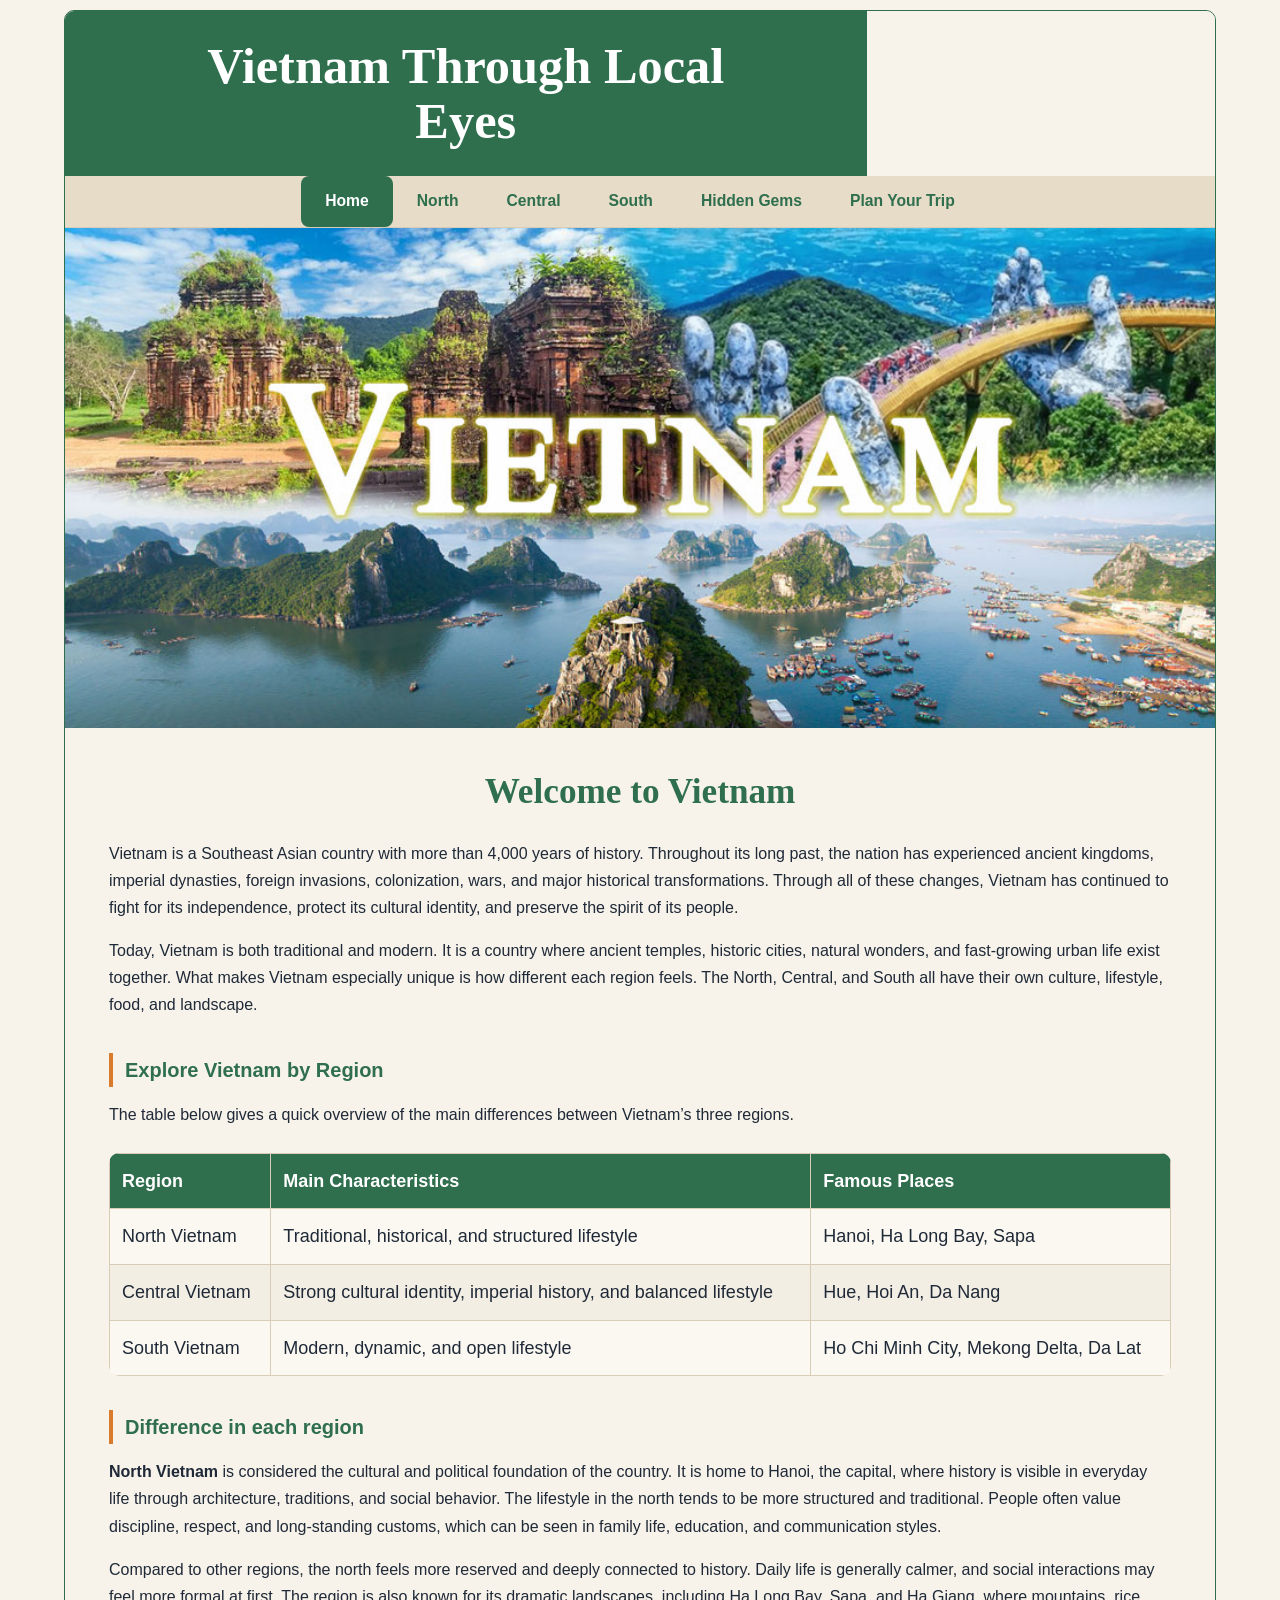
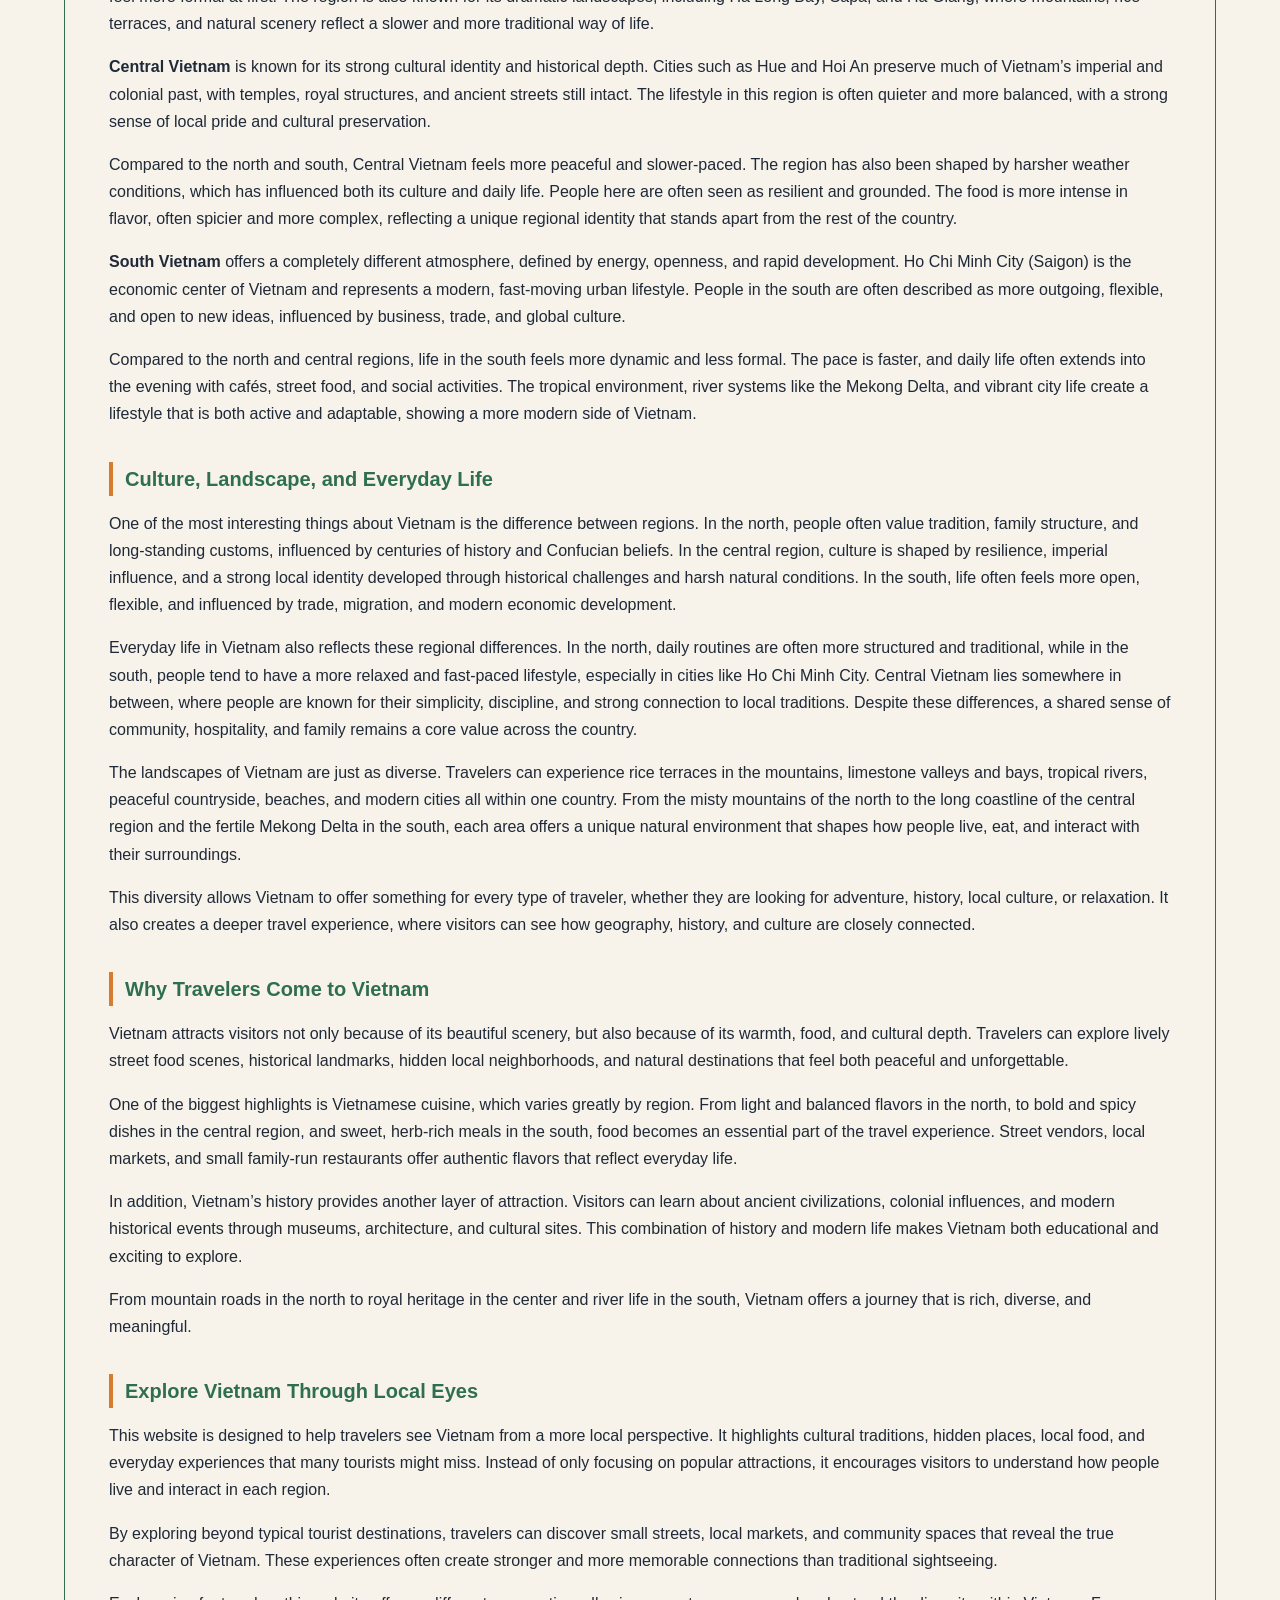
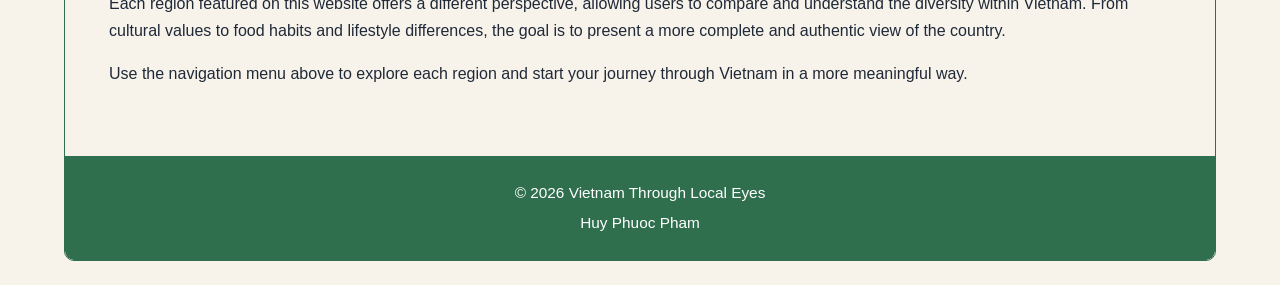
==== commit 769ecc9f: "Add section about North Vietnam's cultural significance" ====
--- a/index.html
+++ b/index.html
@@ -83,6 +83,8 @@
     </tr>
   </tbody>
 </table>
+
+ <h3>Difference in each region</h3>
 <p>
   <strong>North Vietnam</strong> is considered the cultural and political foundation of the country.
   It is home to Hanoi, the capital, where history is visible in everyday life through architecture,
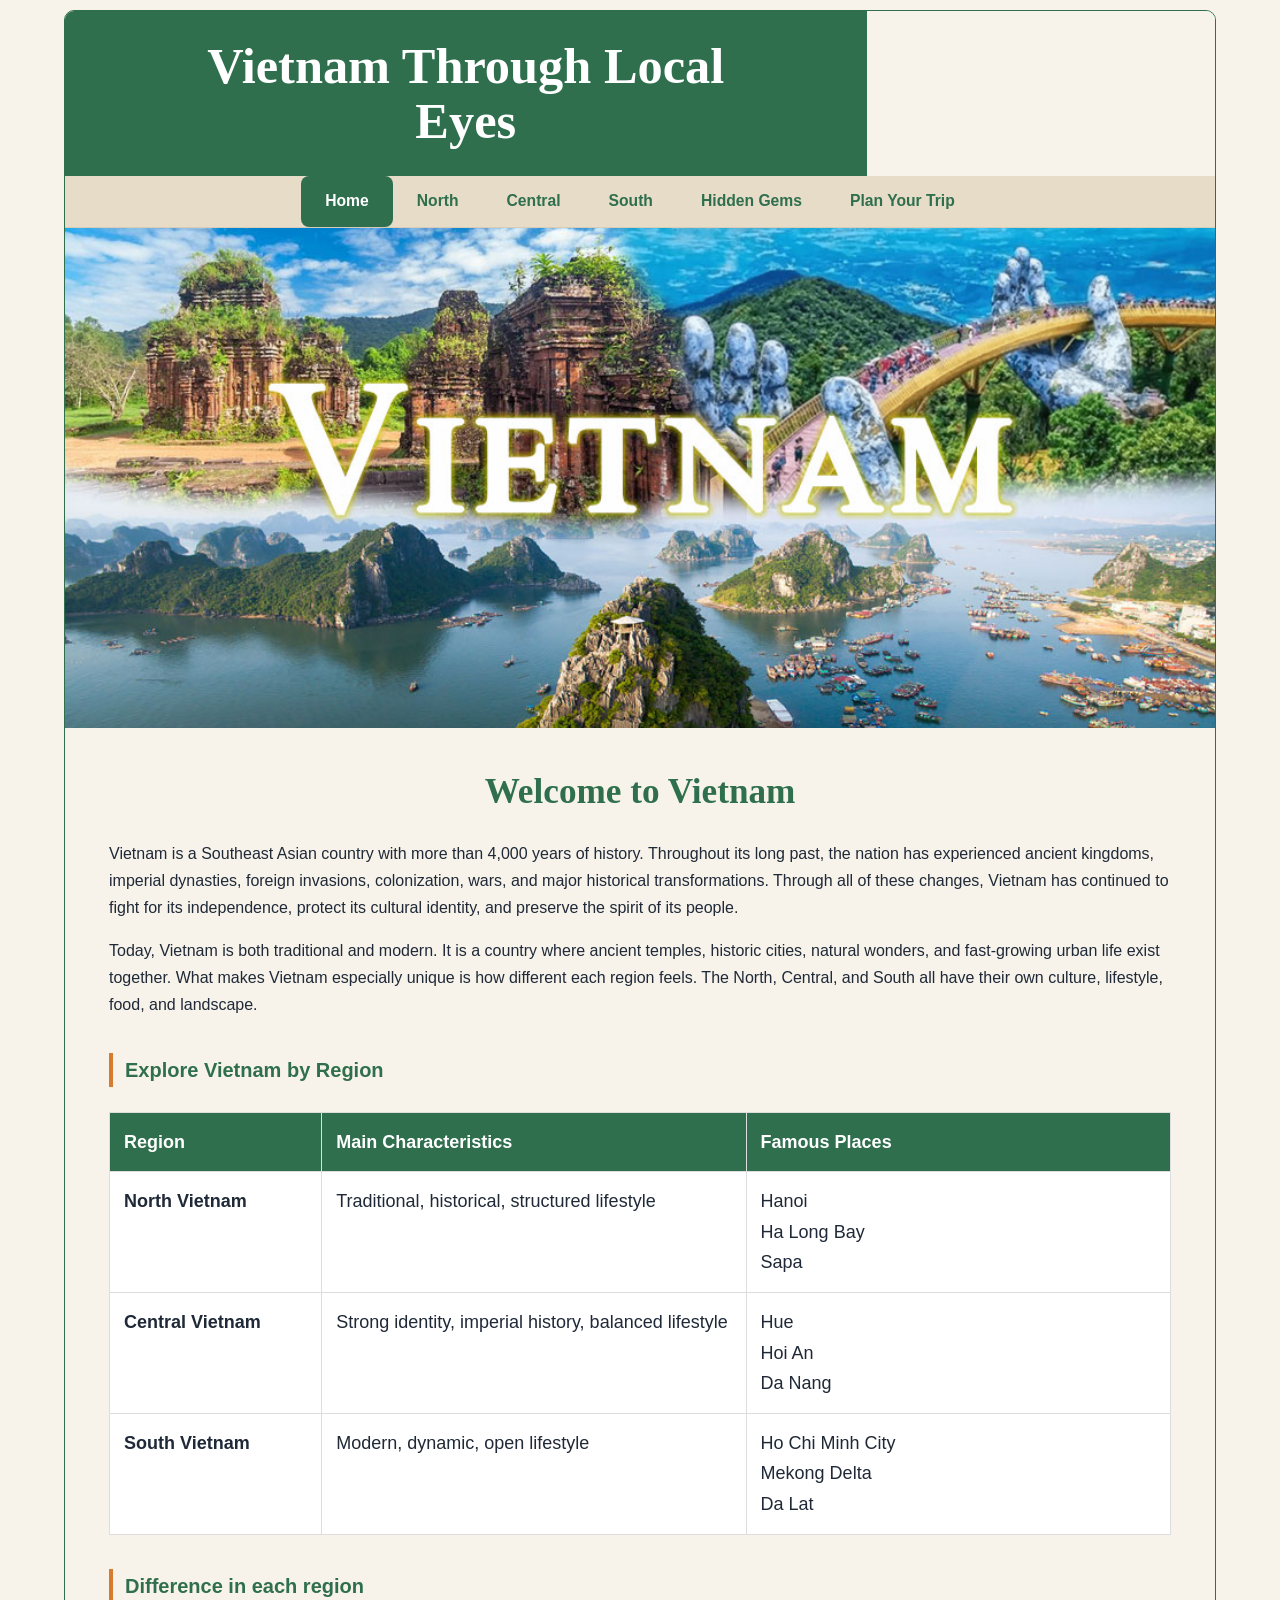
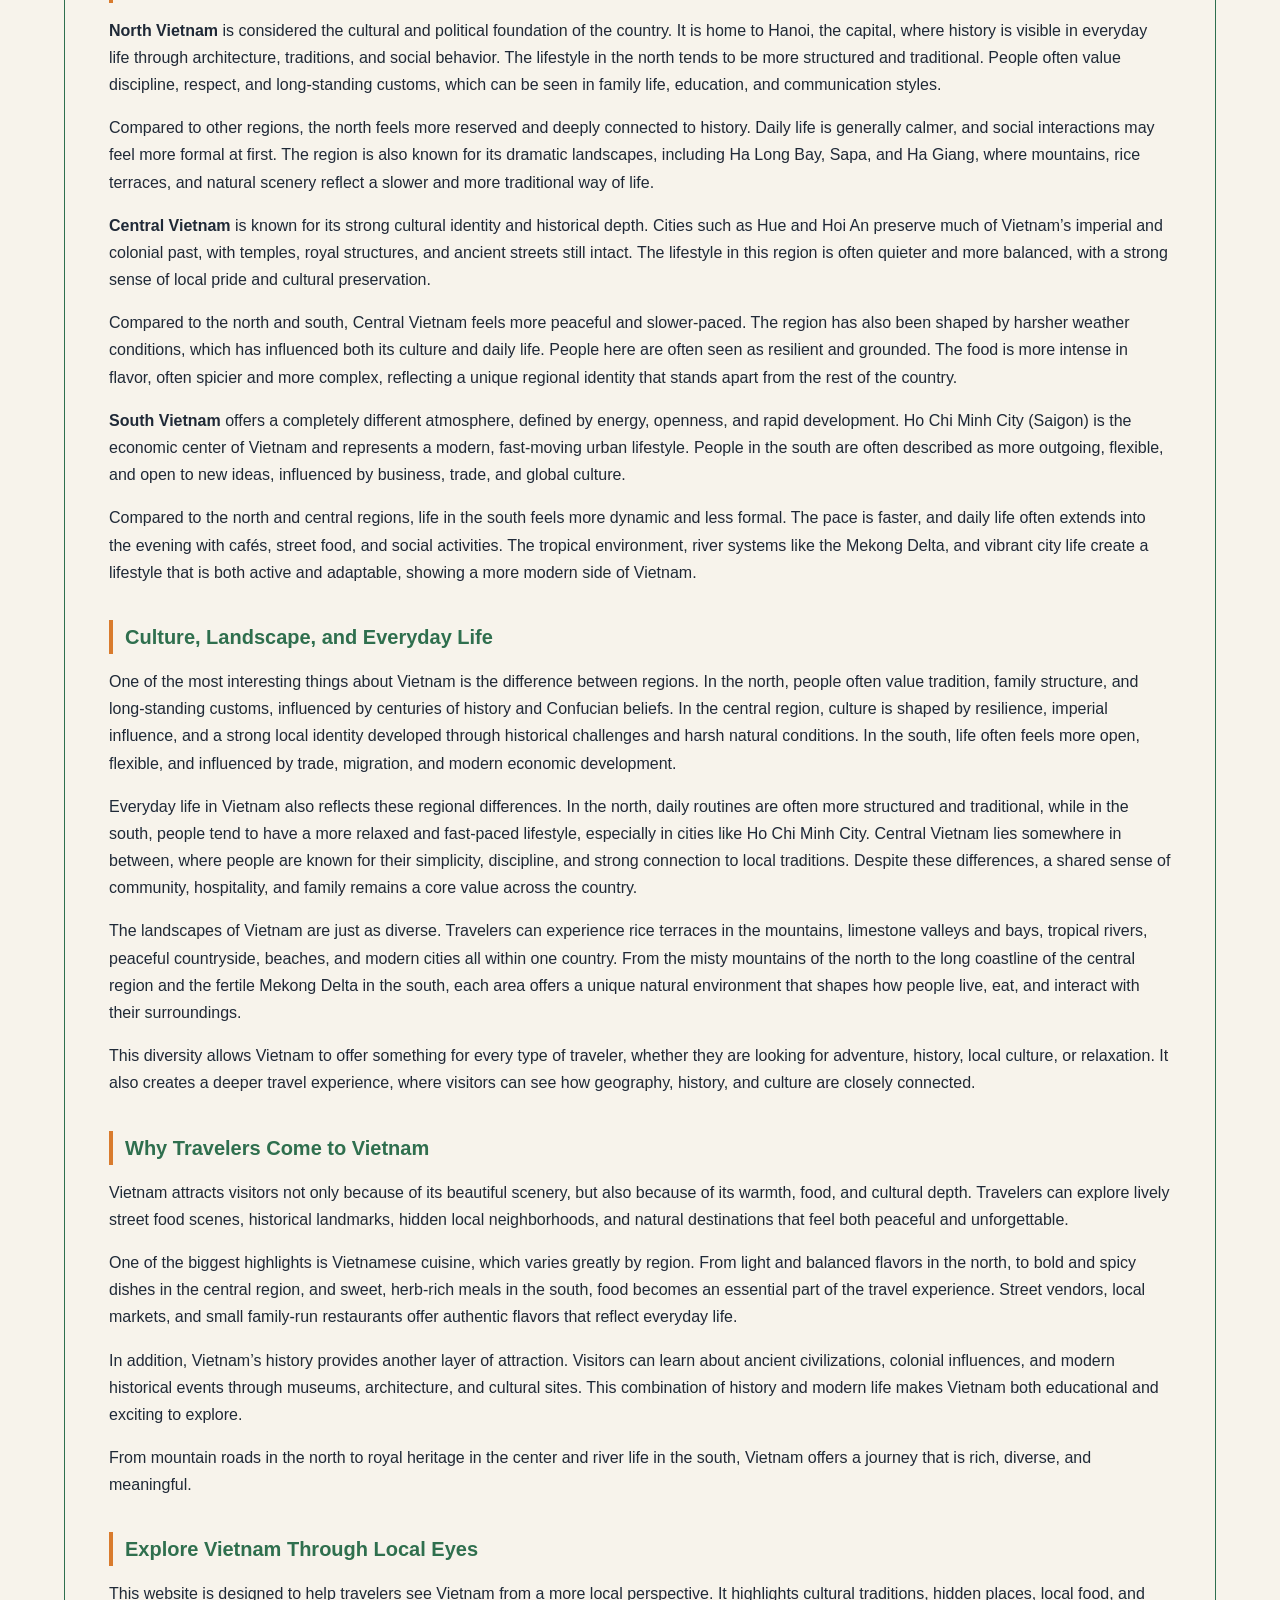
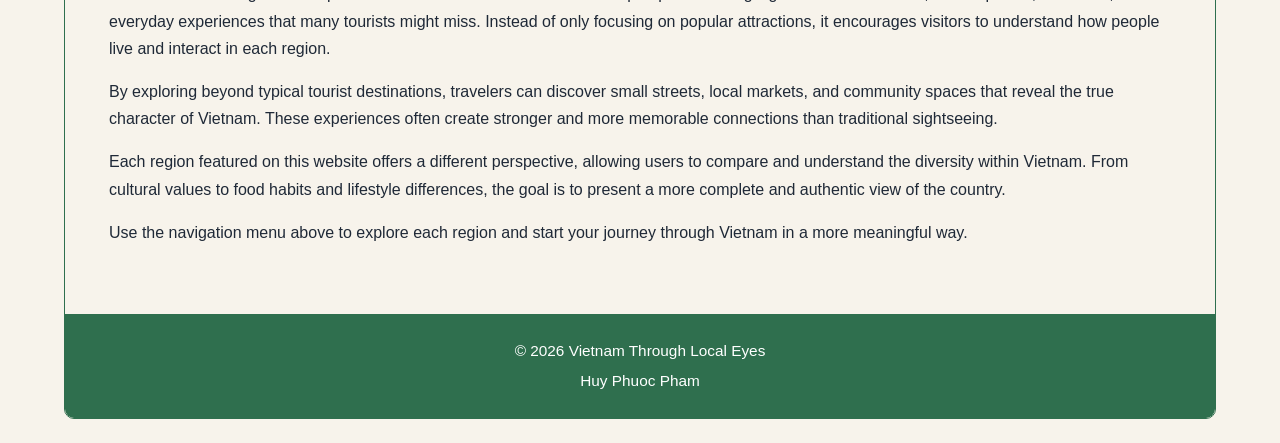
==== commit dcd6b88e: "Refactor Vietnam region table for clarity Updated the region table to improve formatting and consist" ====
--- a/index.html
+++ b/index.html
@@ -50,38 +50,30 @@
 
         <h3>Explore Vietnam by Region</h3>
 
-<p>
-  The table below gives a quick overview of the main differences between Vietnam’s three regions.
-</p>
-
 <table class="region-table">
-  <thead>
-    <tr>
-      <th>Region</th>
-      <th>Main Characteristics</th>
-      <th>Famous Places</th>
-    </tr>
-  </thead>
-
-  <tbody>
-    <tr>
-      <td>North Vietnam</td>
-      <td>Traditional, historical, and structured lifestyle</td>
-      <td>Hanoi, Ha Long Bay, Sapa</td>
-    </tr>
-
-    <tr>
-      <td>Central Vietnam</td>
-      <td>Strong cultural identity, imperial history, and balanced lifestyle</td>
-      <td>Hue, Hoi An, Da Nang</td>
-    </tr>
-
-    <tr>
-      <td>South Vietnam</td>
-      <td>Modern, dynamic, and open lifestyle</td>
-      <td>Ho Chi Minh City, Mekong Delta, Da Lat</td>
-    </tr>
-  </tbody>
+  <tr>
+    <th>Region</th>
+    <th>Main Characteristics</th>
+    <th>Famous Places</th>
+  </tr>
+
+  <tr>
+    <td>North Vietnam</td>
+    <td>Traditional, historical, structured lifestyle</td>
+    <td>Hanoi<br>Ha Long Bay<br>Sapa</td>
+  </tr>
+
+  <tr>
+    <td>Central Vietnam</td>
+    <td>Strong identity, imperial history, balanced lifestyle</td>
+    <td>Hue<br>Hoi An<br>Da Nang</td>
+  </tr>
+
+  <tr>
+    <td>South Vietnam</td>
+    <td>Modern, dynamic, open lifestyle</td>
+    <td>Ho Chi Minh City<br>Mekong Delta<br>Da Lat</td>
+  </tr>
 </table>
 
  <h3>Difference in each region</h3>
--- a/style.css
+++ b/style.css
@@ -94,16 +94,14 @@
   width: 100%;
   border-collapse: collapse;
   margin: 25px 0;
-  background-color: #fbf8f1;
-  border-radius: 10px;
-  overflow: hidden;
 }
 
 .region-table th,
 .region-table td {
-  border: 1px solid var(--border);
-  padding: 12px;
+  border: 1px solid #ddd;
+  padding: 14px;
   text-align: left;
+  vertical-align: top;
 }
 
 .region-table th {
@@ -111,8 +109,22 @@
   color: white;
 }
 
-.region-table tr:nth-child(even) {
-  background-color: #f3eee4;
+.region-table td {
+  background-color: #fff;
+}
+
+/* Make columns balanced */
+.region-table td:nth-child(1) {
+  width: 20%;
+  font-weight: bold;
+}
+
+.region-table td:nth-child(2) {
+  width: 40%;
+}
+
+.region-table td:nth-child(3) {
+  width: 40%;
 }
 /* PAGE-SPECIFIC HEADER IMAGES */
 .north-banner {
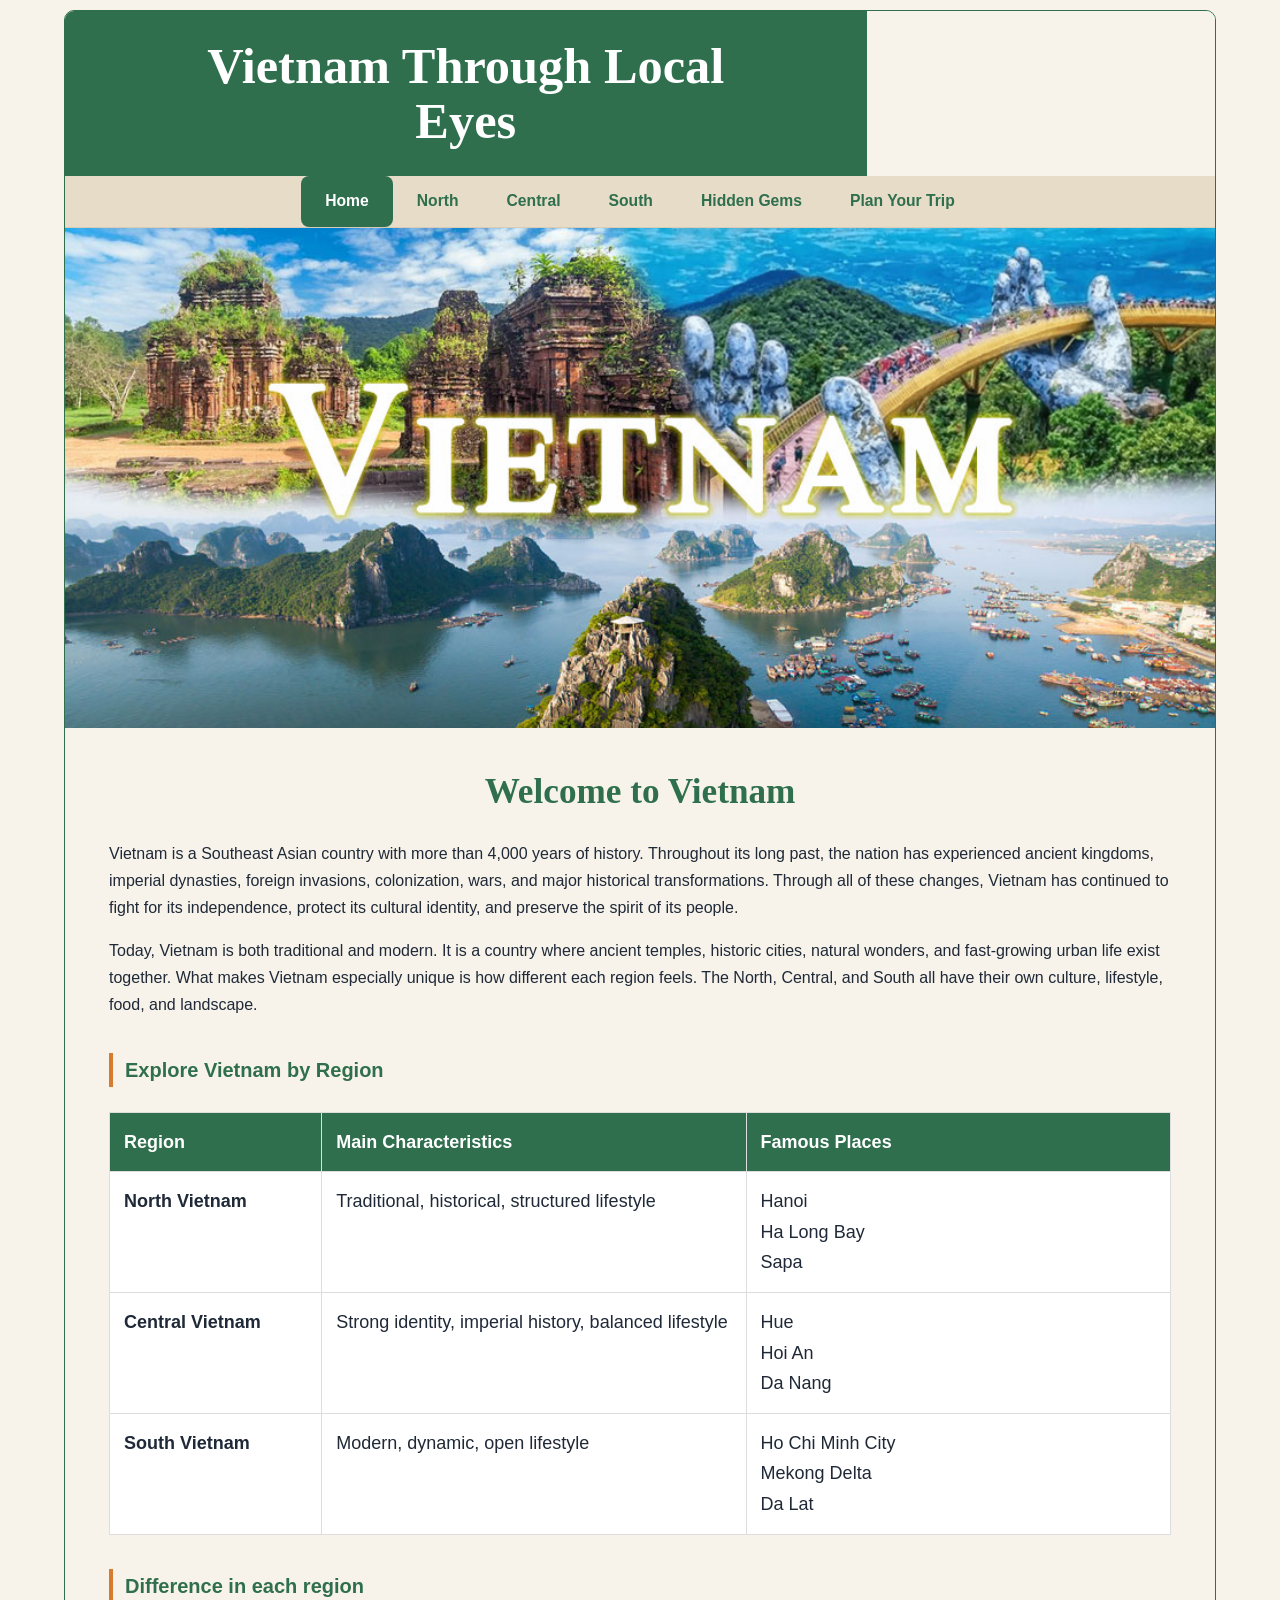
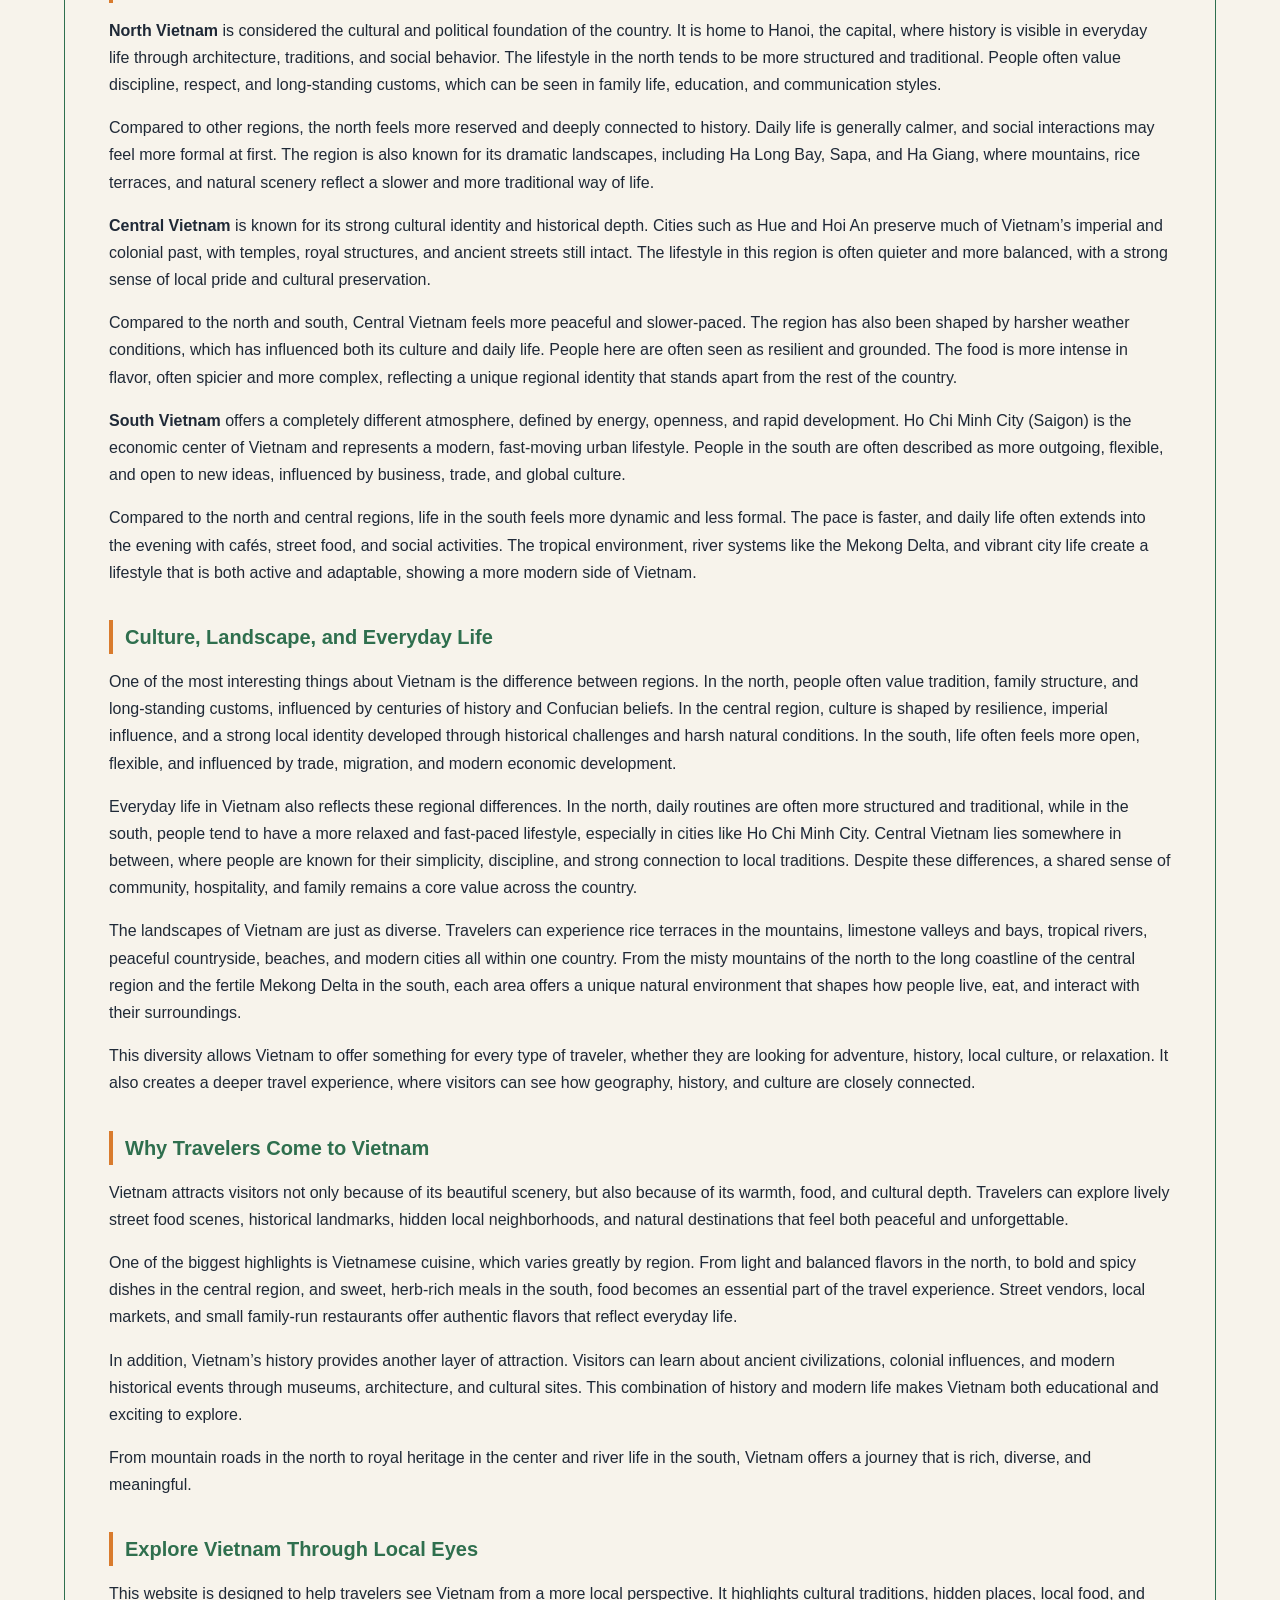
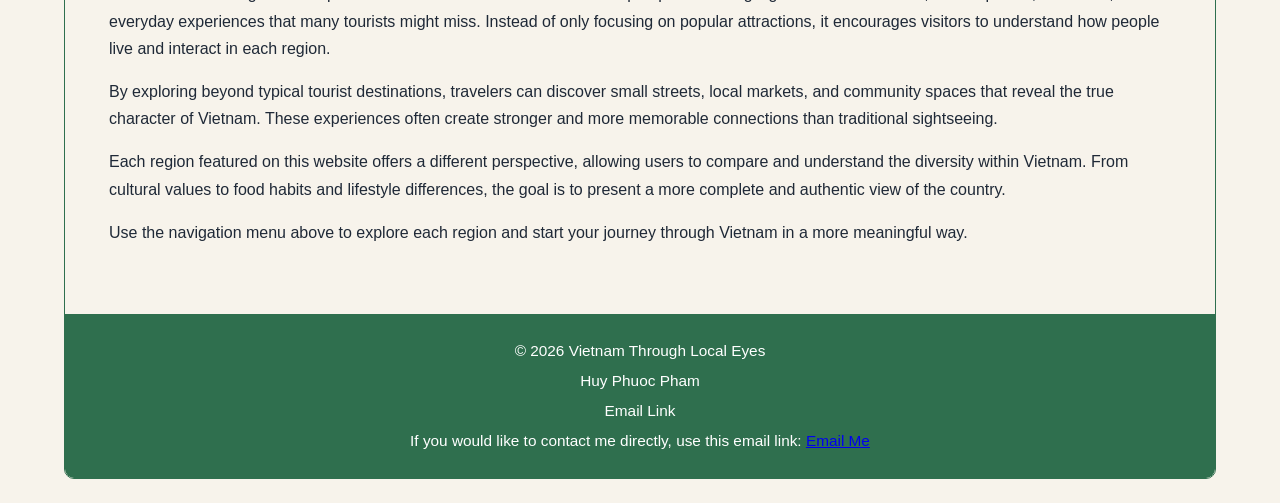
==== commit da59b44c: "Update footer with email contact details Added email contact information in the footer." ====
--- a/index.html
+++ b/index.html
@@ -212,10 +212,16 @@
 </p>
       </section>
 
-      <footer>
-        <p>&copy; 2026 Vietnam Through Local Eyes</p>
-        <p>Huy Phuoc Pham</p>
-      </footer>
+             
+  <footer>
+      <p>&copy; 2026 Vietnam Through Local Eyes</p>
+      <p>Huy Phuoc Pham</p>
+     <p>Email Link</p>
+        <p>
+          If you would like to contact me directly, use this email link:
+          <a href="mailto:Hppham@asu.edu">Email Me</a>
+        </p>
+    </footer>
     </main>
 
   </div>
